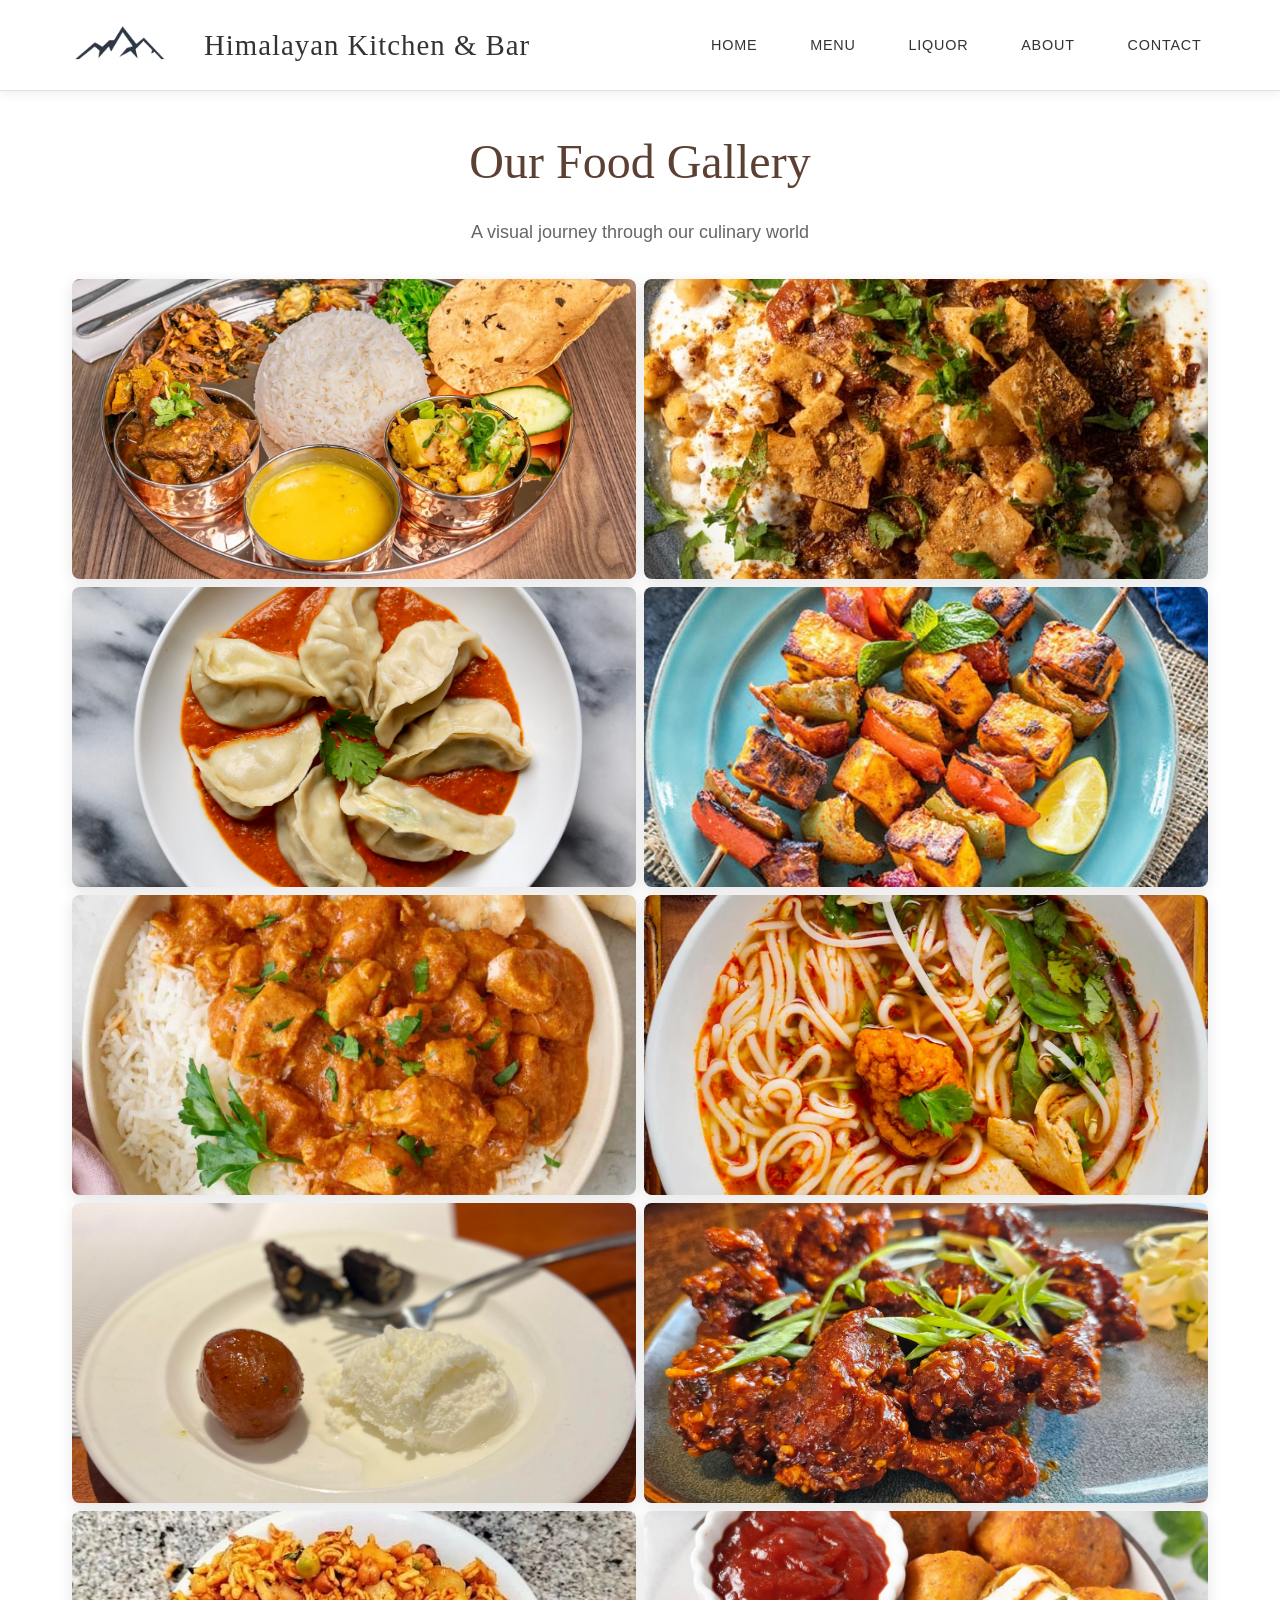
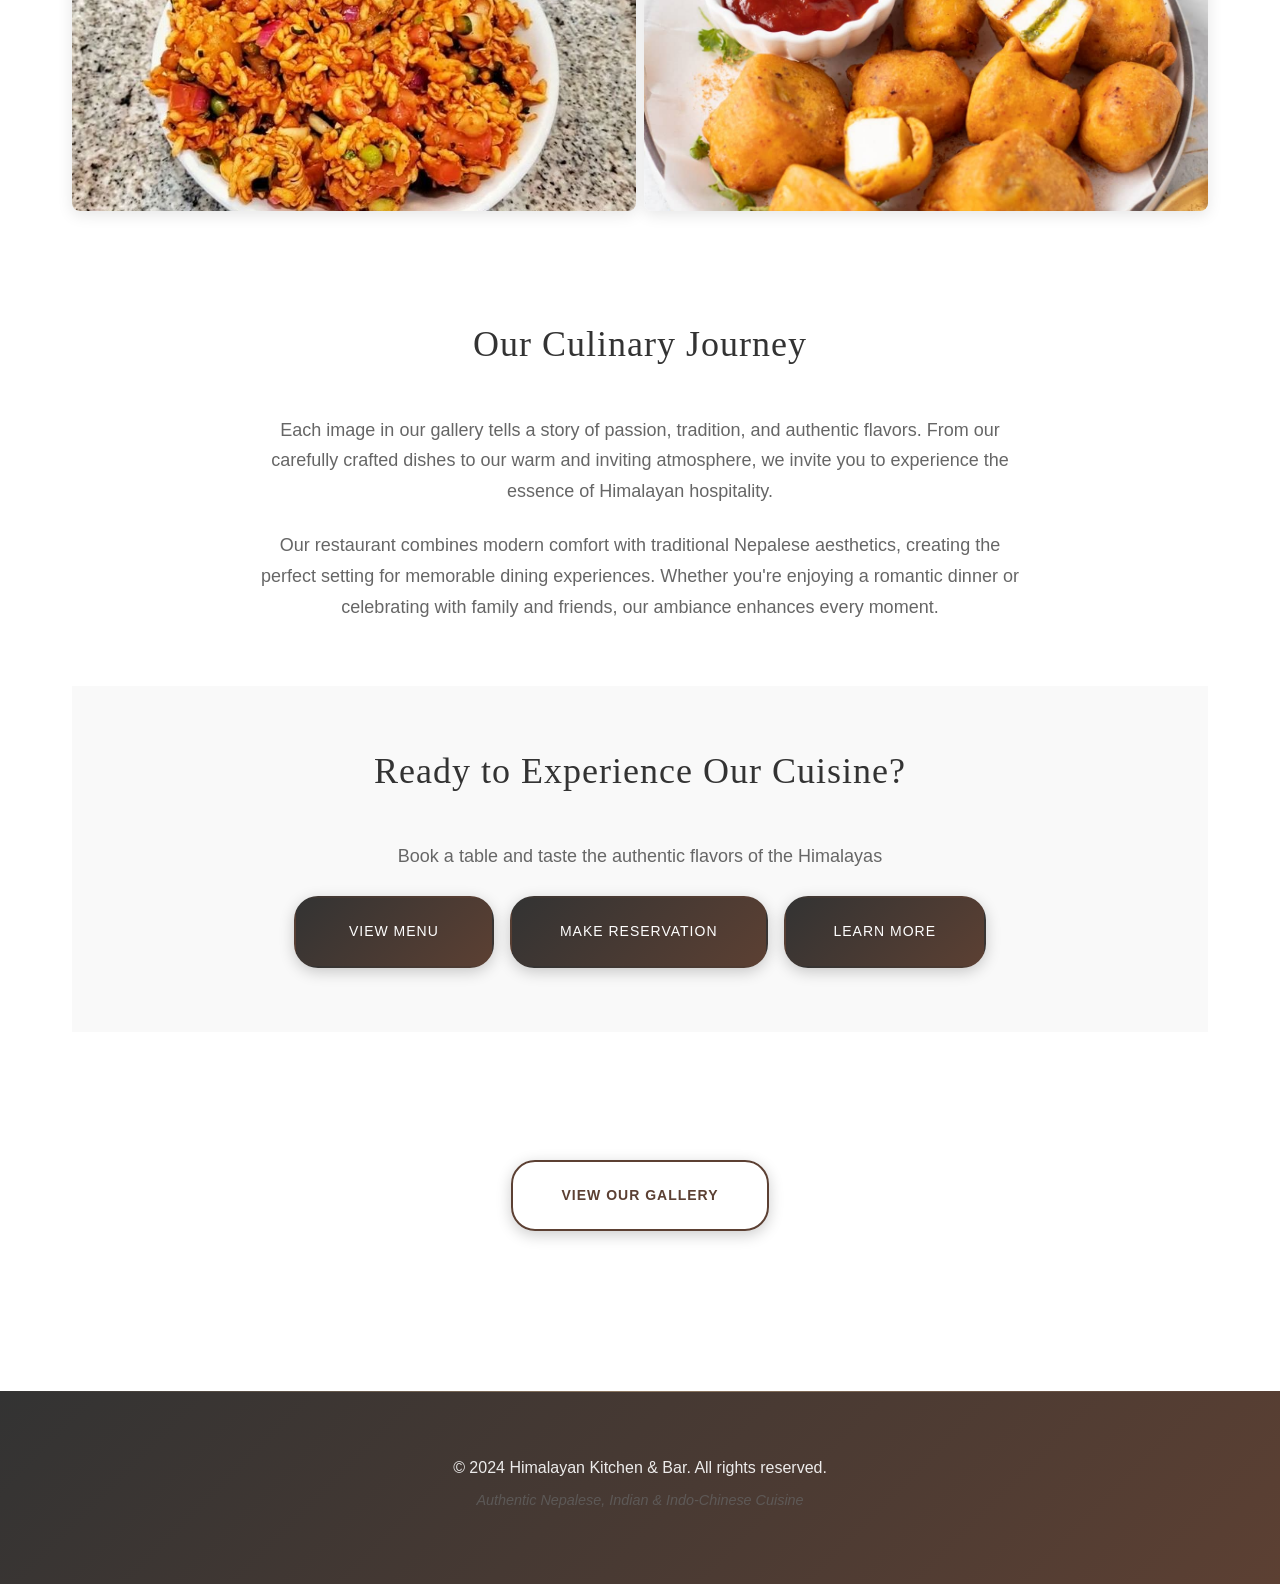
==== gallery.html @ 9f2a679d "Initial commit" ====
<!DOCTYPE html>
<html lang="en">
<head>
    <meta charset="UTF-8">
    <meta name="viewport" content="width=device-width, initial-scale=1.0">
    <title>Gallery - Himalayan Kitchen & Bar</title>
    <meta name="description" content="Browse our gallery of delicious dishes and beautiful restaurant interior at Himalayan Kitchen & Bar.">

    <!-- Favicon -->
    <link rel="apple-touch-icon" sizes="180x180" href="favicon/apple-touch-icon.png">
    <link rel="icon" type="image/png" sizes="32x32" href="favicon/favicon-32x32.png">
    <link rel="icon" type="image/png" sizes="16x16" href="favicon/favicon-16x16.png">
    <link rel="manifest" href="site.webmanifest">
    <link rel="mask-icon" href="favicon/safari-pinned-tab.svg" color="#5bbad5">
    <meta name="msapplication-TileColor" content="#da532c">
    <meta name="theme-color" content="#ffffff">

    <link rel="stylesheet" href="css/styles.css">
    <link rel="stylesheet" href="css/gallery.css">
</head>
<body>
    <!-- Header -->
    <header>
        <div class="nav-container">
            <a href="index.html" class="brand"><img src="logo.png" alt="Himalayan Kitchen & Bar logo" class="brand-logo">Himalayan Kitchen & Bar</a>
            <nav>
                <ul class="nav-menu">
                    <li><a href="index.html">Home</a></li>
                    <li><a href="menu.html">Menu</a></li>
                    <li><a href="liquor.html">Liquor</a></li>
                    <li><a href="about.html">About</a></li>
                    <li><a href="contact.html">Contact</a></li>
                    
                </ul>
            </nav>
            <button class="mobile-menu-toggle" aria-label="Toggle menu" aria-expanded="false" aria-controls="main-navigation"></button>
        </div>
    </header>

    <!-- Main Content -->
    <main>
        <section class="section">
            <div class="container">
                <div class="gallery-header">
                    <h1 class="gallery-title">Our Food Gallery</h1>
                    <p class="gallery-subtitle">
                        A visual journey through our culinary world
                    </p>
                </div>

                <!-- Gallery Grid -->
                <div class="gallery-grid" role="region" aria-label="Food gallery">
                    <!-- Food Dishes -->
                    <div class="gallery-item" tabindex="0" role="button" aria-label="View Himalayan Dish 1">
                        <img src="gallery/1.jpg" alt="Traditional Nepali thali set with rice, lentils, vegetables, greens, pickle and papad" loading="lazy">
                        <div class="gallery-caption">
                            <h3>Traditional Nepali Thali Set</h3>
                            <p>A wholesome Nepali meal served with steamed rice, lentil soup, seasonal vegetable curry, sautéed greens, tangy pickle, and papad.</p>
                        </div>
                    </div>
                    <div class="gallery-item" tabindex="0" role="button" aria-label="View Himalayan Dish 2">
                        <img src="gallery/2.jpg" alt="Samosa chaat topped with yogurt, tamarind chutney, mint chutney and chaat masala" loading="lazy">
                        <div class="gallery-caption">
                            <h3>Samosa Chaat</h3>
                            <p>Crispy samosa served with spiced chickpeas, topped with yogurt, tangy tamarind, refreshing mint chutney, and a sprinkle of chaat masala.</p>
                        </div>
                    </div>
                    <div class="gallery-item" tabindex="0" role="button" aria-label="View Himalayan Dish 3">
                        <img src="gallery/3.jpg" alt="Chicken momo dumplings with spicy tomato sesame chutney" loading="lazy">
                        <div class="gallery-caption">
                            <h3>Chicken Momo</h3>
                            <p>Steamed dumplings filled with seasoned minced chicken, served with a spicy tomato sesame chutney.</p>
                        </div>
                    </div>
                    <div class="gallery-item" tabindex="0" role="button" aria-label="View Himalayan Dish 4">
                        <img src="gallery/4.jpg" alt="Grilled Himalayan meat with herbs" loading="lazy">
                        <div class="gallery-caption">
                            <h3>Paneer Tikka</h3>
                            <p>
            Cubes of paneer marinated in spiced yogurt, grilled with bell peppers and onions for a smoky, flavorful appetizer.</p>
                        </div>
                    </div>
                    <div class="gallery-item" tabindex="0" role="button" aria-label="View Himalayan Dish 5">
                        <img src="gallery/5.jpg" alt="Himalayan soup and starters" loading="lazy">
                        <div class="gallery-caption">
                            <h3>Butter Chicken</h3>
                            <p>Tender chicken simmered in a velvety tomato-butter sauce with cream and aromatic spices. Perfect with naan or rice.</p>
                        </div>
                    </div>
                    <div class="gallery-item" tabindex="0" role="button" aria-label="View Himalayan Dish 6">
                        <img src="gallery/6.jpg" alt="Himalayan bread and accompaniments" loading="lazy">
                        <div class="gallery-caption">
                            <h3>Chicken Thukpa</h3>
                            <p>A hearty Himalayan noodle soup with tender chicken, fresh vegetables, and aromatic spices, served in a flavorful broth.</p>
                        </div>
                    </div>
                    <div class="gallery-item" tabindex="0" role="button" aria-label="View Himalayan Dish 7">
                        <img src="gallery/7.jpg" alt="Colorful Himalayan salad" loading="lazy">
                        <div class="gallery-caption">
                            <h3>Gulab Jamun with Vanilla Ice Cream</h3>
                            <p>Soft, syrup-soaked milk dumplings served warm with a scoop of creamy vanilla ice cream — a perfect balance of hot and cold, rich and refreshing.</p>
                        </div>
                    </div>
                    <div class="gallery-item" tabindex="0" role="button" aria-label="View Himalayan Dish 8">
                        <img src="gallery/8.webp" alt="Himalayan dessert with traditional flavors" loading="lazy">
                        <div class="gallery-caption">
                            <h3>Chicken Wings</h3>
                            <p>Crispy wings tossed in your choice of Honey Garlic, Sweet Thai, Mustang Hot, BBQ, Teriyaki, Beijing Super Hot, Cajun, Chipotle Mayo, or Tandoori.</p>
                        </div>
                    </div>
                    <div class="gallery-item" tabindex="0" role="button" aria-label="View Himalayan Dish 9">
                        <img src="gallery/9.jpg" alt="Himalayan tea and beverages" loading="lazy">
                        <div class="gallery-caption">
                            <h3>Nepali Chatpate (street style)</h3>
                            <p>Puffed rice tossed with onion, tomato, peanuts, bhujia, Nepali spices, and a squeeze of fresh lemon.</p>
                        </div>
                    </div>
                    <div class="gallery-item" tabindex="0" role="button" aria-label="View Himalayan Dish 10">
                        <img src="gallery/10.jpg" alt="Himalayan spice collection" loading="lazy">
                        <div class="gallery-caption">
                            <h3>Paneer Pakora</h3>
                            <p>Soft paneer cubes dipped in a spiced chickpea batter and deep-fried to golden perfection.</p>
                        </div>
                    </div>
                </div>

                <!-- Gallery Description -->
                <div class="gallery-description">
                    <h2 class="description-title">Our Culinary Journey</h2>
                    <p class="description-text">
                        Each image in our gallery tells a story of passion, tradition, and authentic flavors. 
                        From our carefully crafted dishes to our warm and inviting atmosphere, we invite you 
                        to experience the essence of Himalayan hospitality.
                    </p>
                    <p class="description-text">
                        Our restaurant combines modern comfort with traditional Nepalese aesthetics, creating 
                        the perfect setting for memorable dining experiences. Whether you're enjoying a romantic 
                        dinner or celebrating with family and friends, our ambiance enhances every moment.
                    </p>
                </div>

                <!-- Call to Action -->
                <div class="cta-section">
                    <div class="container">
                        <div class="cta-content">
                            <h2 class="cta-title">Ready to Experience Our Cuisine?</h2>
                            <p class="cta-text">
                                Book a table and taste the authentic flavors of the Himalayas
                            </p>
                            <div class="cta-buttons">
                                <a href="menu.html" class="btn">View Menu</a>
                                <a href="contact.html" class="btn">Make Reservation</a>
                                <a href="about.html" class="btn">Learn More</a>
                            </div>
                        </div>
                    </div>
                </div>
            </div>
        </section>
        <!-- End-of-page Gallery CTA -->
        <section class="section" style="padding-top: 0;">
            <div class="container" style="text-align: center; margin-top: 1rem;">
                <div class="menu-buttons">
                    <a href="gallery.html" class="btn btn-outline">View Our Gallery</a>
                </div>
            </div>
        </section>
    </main>

    <!-- Lightbox Modal -->
    <div class="lightbox" id="lightbox" role="dialog" aria-label="Image lightbox" aria-hidden="true">
        <div class="lightbox-content">
            <button class="lightbox-close" aria-label="Close lightbox">&times;</button>
            <img class="lightbox-image" src="" alt="">
            <div class="lightbox-caption">
                <h3 class="lightbox-title"></h3>
                <p class="lightbox-description"></p>
            </div>
            <button class="lightbox-nav lightbox-prev" aria-label="Previous image">&#8249;</button>
            <button class="lightbox-nav lightbox-next" aria-label="Next image">&#8250;</button>
        </div>
    </div>

    <!-- Footer -->
    <footer>
            <p>&copy; 2024 Himalayan Kitchen & Bar. All rights reserved.</p>
            <p class="footer-tagline">Authentic Nepalese, Indian & Indo-Chinese Cuisine</p>
        </div>
    </footer>

    <!-- Load scripts with defer for better performance -->
    <script src="js/script.js" defer></script>
    <!-- Lightbox JS -->
    <script src="js/gallery.js" defer></script>
    <!-- Load appropriate gallery script based on device -->
    <script>
        // Detect if mobile device
        const isMobile = /Android|webOS|iPhone|iPad|iPod|BlackBerry|IEMobile|Opera Mini/i.test(navigator.userAgent);
        
        // Load appropriate gallery script
        if (isMobile) {
            var script = document.createElement('script');
            script.src = 'js/mobile-gallery.js';
            script.defer = true;
            document.head.appendChild(script);
        } else {
            var script = document.createElement('script');
            script.src = 'js/gallery.js';
            script.defer = true;
            document.head.appendChild(script);
        }
        
        // Mobile menu functionality
        document.addEventListener('DOMContentLoaded', function() {
            const menuButton = document.querySelector('.mobile-menu-toggle');
            const navMenu = document.querySelector('.nav-menu');
            
            if (menuButton && navMenu) {
                menuButton.addEventListener('click', function() {
                    navMenu.classList.toggle('active');
                    this.classList.toggle('active');
                    document.body.style.overflow = navMenu.classList.contains('active') ? 'hidden' : '';
                });
                
                // Close menu when clicking on links
                document.querySelectorAll('.nav-menu a').forEach(link => {
                    link.addEventListener('click', () => {
                        navMenu.classList.remove('active');
                        menuButton.classList.remove('active');
                        document.body.style.overflow = '';
                    });
                });
            }
        });
    </script>
</body>
</html>
---- css/styles.css ----
/* Welcome Section Animation */
@keyframes fadeInUp {
  from {
    opacity: 0;
    transform: translateY(20px);
  }
  to {
    opacity: 1;
    transform: translateY(0);
  }
}

.welcome-content {
  opacity: 0;
  animation: fadeInUp 1s ease-out forwards;
  animation-delay: 0.3s;
}

.welcome-text {
  font-size: 1.4rem;
  line-height: 1.8;
  color: #555;
  font-weight: 350;
  margin: 0 auto;
  max-width: 900px;
  text-align: center;
  padding: 0 20px;
}

.welcome-title {
  font-size: 2.8rem;
  font-weight: 400;
  color: #333;
  margin-bottom: 1.5rem;
  text-align: center;
  opacity: 0;
  animation: fadeInUp 0.8s ease-out forwards;
}

/* Keyframe Animations */
@keyframes fadeInUp {
  from {
    opacity: 0;
    transform: translateY(20px);
  }
  to {
    opacity: 1;
    transform: translateY(0);
  }
}

@keyframes pulse {
  0% {
    transform: scale(1);
    box-shadow: 0 2px 12px rgba(0,0,0,0.04);
  }
  50% {
    transform: scale(1.01);
    box-shadow: 0 5px 20px rgba(0,0,0,0.1);
  }
  100% {
    transform: scale(1);
    box-shadow: 0 2px 12px rgba(0,0,0,0.04);
  }
}

/* About Section Animation Classes */
.about-box {
  opacity: 0;
  animation: fadeInUp 0.8s ease-out forwards;
  transition: all 0.3s ease;
}

.about-box:hover {
  transform: translateY(-5px);
  box-shadow: 0 8px 25px rgba(0,0,0,0.08) !important;
}

.about-box:nth-child(1) { animation-delay: 0.2s; }
.about-box:nth-child(2) { animation-delay: 0.4s; }
.about-box:nth-child(3) { animation-delay: 0.6s; }

/* Import Google Fonts */
@import url('https://fonts.googleapis.com/css2?family=Playfair+Display:ital,wght@0,400;0,500;0,600;0,700;1,400&family=Source+Sans+Pro:ital,wght@0,300;0,400;0,600;0,700;1,400&display=swap');

/* Loading Screen */
.loading-screen {
    position: fixed;
    top: 0;
    left: 0;
    width: 100%;
    height: 100%;
    background: linear-gradient(135deg, #333333 0%, #5C4033 100%);
    display: flex;
    justify-content: center;
    align-items: center;
    z-index: 9999;
    transition: opacity 0.5s ease, visibility 0.5s ease;
}

.loading-screen.hidden {
    opacity: 0;
    visibility: hidden;
}

.loading-spinner {
    width: 50px;
    height: 50px;
    border: 3px solid rgba(210, 180, 140, 0.3);
    border-top: 3px solid #D2B48C;
    border-radius: 50%;
    animation: spin 1s linear infinite;
}

@keyframes spin {
    0% { transform: rotate(0deg); }
    100% { transform: rotate(360deg); }
}

/* CSS Variables for consistent theming */
:root {
    --primary-color: #333333;
    --secondary-color: #666666;
    --accent-color: #D2B48C;
    --background-color: #ffffff;
    --light-bg: #f9f9f9;
    --border-color: #e0e0e0;
    --shadow: 0 2px 10px rgba(0,0,0,0.08);
    --transition: all 0.3s cubic-bezier(0.4, 0, 0.2, 1);
    --heading-font: 'Playfair Display', serif;
    --body-font: 'Source Sans Pro', sans-serif;
    
    /* Spacing System */
    --space-xs: 0.5rem;    /* 8px */
    --space-sm: 1rem;      /* 16px */
    --space-md: 1.5rem;    /* 24px */
    --space-lg: 2rem;      /* 32px */
    --space-xl: 3rem;      /* 48px */
    --space-2xl: 4rem;     /* 64px */
    --space-3xl: 6rem;     /* 96px */
    
    /* Border Radius */
    --radius-sm: 8px;
    --radius-md: 12px;
    --radius-lg: 16px;
    --radius-xl: 24px;
    
    /* Typography Scale */
    --text-xs: 0.75rem;    /* 12px */
    --text-sm: 0.875rem;   /* 14px */
    --text-base: 1rem;     /* 16px */
    --text-lg: 1.125rem;   /* 18px */
    --text-xl: 1.25rem;    /* 20px */
    --text-2xl: 1.5rem;    /* 24px */
    --text-3xl: 1.875rem;  /* 30px */
    --text-4xl: 2.25rem;   /* 36px */
    --text-5xl: 3rem;      /* 48px */
    --text-6xl: 3.75rem;   /* 60px */
}

/* Reset and Base Styles */ 
* {
    margin: 0;
    padding: 0;
    box-sizing: border-box;
}

html {
    scroll-behavior: smooth;
}

body {
    font-family: var(--body-font);
    font-weight: 400; /* Normal weight for base text */
    line-height: 1.6;
    color: var(--primary-color);
    background-color: var(--background-color);
    -webkit-font-smoothing: antialiased;
    -moz-osx-font-smoothing: grayscale;
    overflow-x: hidden;
}

/* Header Styles */
header {
    background-color: rgba(255, 255, 255, 0.95);
    backdrop-filter: blur(10px);
    box-shadow: var(--shadow);
    padding: 0.5rem 0;
    position: fixed;
    top: 0;
    width: 100%;
    z-index: 1000;
    border-bottom: 1px solid var(--border-color);
    transition: var(--transition);
    padding: 0.5rem 0;
}

.nav-container {
    max-width: 1200px;
    margin: 0 auto;
    padding: 0 var(--space-lg);
    display: flex;
    justify-content: space-between;
    align-items: center;
}

.brand {
    font-family: var(--heading-font);
    font-size: 1.8rem; /* Increased from 1.5rem */
    font-weight: 400; /* Reduced from 500 to make text even slimmer */
    color: #333333;
    text-decoration: none;
    padding: 0.5rem 0;
    letter-spacing: 1px;
    display: flex;
    align-items: center;
    gap: var(--space-sm);
    transition: all 0.3s ease;
    position: relative;
}

.brand:hover {
    transform: translateY(-2px);
    color: #5C4033;
}

.brand::after {
    content: '';
    position: absolute;
    bottom: 0;
    left: 0;
    width: 0;
    height: 2px;
    background: linear-gradient(90deg, #D2B48C, #5C4033);
    transition: width 0.3s ease;
}

.brand:hover::after {
    width: 100%;
}

.brand-logo {
    height: 30px;
    width: auto;
    display: block;
    margin-right: var(--space-sm);
    transition: transform 0.3s ease;
    object-fit: contain;
    max-width: 100px;
    min-height: 24px;
    background: transparent;
}

.brand-logo:hover {
    transform: scale(1.05);
}

/* Fallback for missing logo */
.brand-logo:not([src]),
.brand-logo[src=""],
.brand-logo[src*="undefined"] {
    display: none;
}

/* Ensure logo container maintains space even if logo fails to load */
.brand {
    min-height: 50px;
    display: flex;
    align-items: center;
}

/* CSS-based logo fallback */
.brand::before {
    content: "🏔️";
    font-size: 1.1rem;
    margin-right: 0.5rem;
    display: var(--show-emoji, none);
    line-height: 1;
    vertical-align: middle;
    align-self: center;
    margin-top: -2px;
}

/* Show emoji fallback when logo fails to load */
.brand-logo:not([src]),
.brand-logo[src=""],
.brand-logo[src*="undefined"] {
    display: none;
}

.brand-logo:not([src]) ~ .brand::before,
.brand-logo[src=""] ~ .brand::before,
.brand-logo[src*="undefined"] ~ .brand::before {
    display: inline-block;
}

/* Alternative: Show emoji when logo image fails to load */
.brand-logo[src]:not([src=""]) {
    display: block;
}

/* Force logo to always show if it has a valid src */
.brand-logo[src*="logo"] {
    display: block !important;
    visibility: visible !important;
    opacity: 1 !important;
}

/* Additional logo display fixes */
.brand-logo {
    display: block !important;
    visibility: visible !important;
    opacity: 1 !important;
    max-width: 100px;
    height: auto;
    min-height: 24px;
}

/* Ensure logo container has proper height */
.brand {
    min-height: 50px;
    display: flex !important;
    align-items: center !important;
    gap: var(--space-sm);
}

/* Menu page button container */
.menu-buttons {
    display: flex;
    gap: var(--space-md);
    justify-content: center;
    flex-wrap: wrap;
    margin-top: var(--space-lg);
}

.menu-buttons .btn {
    min-width: 180px;
    text-align: center;
}


/* Inline SVG brand icon */
.brand-icon {
    height: 28px;
    width: auto;
    display: block;
}

.nav-menu {
    display: flex;
    list-style: none;
    gap: 2.5rem; /* Increased from 1.5rem */
}

.nav-menu a {
    text-decoration: none;
    color: #333333;
    font-weight: 400;
    transition: all 0.3s cubic-bezier(0.4, 0, 0.2, 1);
    font-size: 0.9rem;
    letter-spacing: 0.8px; /* Slightly increased letter spacing */
    text-transform: uppercase;
    position: relative;
    padding: 0.4rem 0.2rem; /* Adjusted padding */
    margin: 0 0.2rem; /* Added margin for better spacing */
    border-radius: 25px;
}

.nav-menu a::after {
    content: '';
    position: absolute;
    bottom: -3px;
    left: 50%;
    width: 0;
    height: 2px;
    background: linear-gradient(90deg, #D2B48C, #5C4033);
    transition: all 0.3s ease;
    transform: translateX(-50%);
}

.nav-menu a:hover {
    color: #5C4033;
    background: rgba(210, 180, 140, 0.1);
    transform: translateY(-1px);
    font-weight: 450;
}

.nav-menu a:hover::after {
    width: 80%;
}

/* Active/current page link styling removed per revert request */

.mobile-menu-toggle {
    display: none;
    background: none;
    border: none;
    font-size: 1.5rem;
    color: #5C4033;
    cursor: pointer;
}

/* Hero Section */
.hero {
    height: 100vh;
    background: linear-gradient(135deg, rgba(0,0,0,0.1) 0%, rgba(0,0,0,0.05) 100%), url('../images/hero.jpg');
    background-size: cover;
    background-position: center;
    background-attachment: fixed;
    display: flex;
    align-items: center;
    justify-content: center;
    text-align: center;
    color: var(--primary-color);
    margin-top: 80px;
    position: relative;
    overflow: hidden;
}

.hero::after {
    content: '';
    position: absolute;
    top: 0;
    left: 0;
    right: 0;
    bottom: 0;
    background: linear-gradient(45deg, rgba(210, 180, 140, 0.05) 0%, rgba(92, 64, 51, 0.05) 100%);
    z-index: 1;
}

.hero-content h1 {
    font-family: var(--heading-font);
    font-size: var(--text-6xl);
    font-weight: 400;
    letter-spacing: -0.5px;
    line-height: 1.1;
    margin-bottom: var(--space-md);
    color: #5C4033;
    text-shadow: 1px 1px 3px rgba(0,0,0,0.1);
    animation: fadeInUp 1s ease-out 0.3s both;
}

.hero-content p {
    font-size: var(--text-xl);
    margin: 0 auto var(--space-2xl);
    max-width: 580px;
    font-weight: 300;
    letter-spacing: 0.3px;
    font-style: italic;
    color: #5C4033;
    line-height: 1.7;
    text-shadow: 1px 1px 2px rgba(255,255,255,0.8);
    animation: fadeInUp 1s ease-out 0.6s both;
}

.hero-buttons {
    display: flex;
    gap: var(--space-lg);
    justify-content: center;
    flex-wrap: wrap;
    animation: fadeInUp 1s ease-out 0.9s both;
}

.btn {
    padding: var(--space-md) var(--space-xl);
    background: linear-gradient(135deg, #333333 0%, #5C4033 100%);
    color: white;
    text-decoration: none;
    border-radius: var(--radius-xl);
    font-weight: 500;
    transition: all 0.4s cubic-bezier(0.4, 0, 0.2, 1);
    border: 2px solid transparent;
    text-transform: uppercase;
    letter-spacing: 1px;
    font-size: var(--text-sm);
    min-width: 200px;
    display: inline-block;
    text-align: center;
    position: relative;
    overflow: hidden;
    cursor: pointer;
    box-shadow: 0 4px 15px rgba(0,0,0,0.2);
    line-height: 1.4;
}

.btn::before {
    content: '';
    position: absolute;
    top: 0;
    left: -100%;
    width: 100%;
    height: 100%;
    background: linear-gradient(90deg, transparent, rgba(255,255,255,0.3), transparent);
    transition: left 0.6s ease;
}

.btn:hover::before {
    left: 100%;
}

.btn:hover {
    transform: translateY(-3px);
    box-shadow: 0 8px 25px rgba(0,0,0,0.3);
    background: linear-gradient(135deg, #5C4033 0%, #333333 100%);
}

.btn-outline {
    background: rgba(255,255,255,0.9);
    color: #5C4033;
    border: 2px solid #5C4033;
    backdrop-filter: blur(10px);
    font-weight: 600;
    text-shadow: none;
}

.btn-outline:hover {
    background: #5C4033;
    color: #ffffff;
    transform: translateY(-3px);
    box-shadow: 0 8px 25px rgba(92, 64, 51, 0.4);
    border-color: #5C4033;
}

/* Main Content */
main {
    margin-top: 60px;
}

/* Additional Yang's Kitchen Style Elements */
.hero::before {
    content: '';
    position: absolute;
    top: 0;
    left: 0;
    right: 0;
    bottom: 0;
    background: rgba(255, 255, 255, 0.75);
    z-index: 1;
}

.hero-content {
    position: relative;
    z-index: 2;
    animation: fadeInUp 1s ease-out;
}

/* Smooth animations */
@keyframes fadeInUp {
    from {
        opacity: 0;
        transform: translateY(30px);
    }
    to {
        opacity: 1;
        transform: translateY(0);
    }
}

@keyframes slideInFromLeft {
    from {
        opacity: 0;
        transform: translateX(-50px);
    }
    to {
        opacity: 1;
        transform: translateX(0);
    }
}

@keyframes slideInFromRight {
    from {
        opacity: 0;
        transform: translateX(50px);
    }
    to {
        opacity: 1;
        transform: translateX(0);
    }
}

@keyframes pulse {
    0% {
        transform: scale(1);
    }
    50% {
        transform: scale(1.05);
    }
    100% {
        transform: scale(1);
    }
}

@keyframes shimmer {
    0% {
        background-position: -200px 0;
    }
    100% {
        background-position: calc(200px + 100%) 0;
    }
}

@keyframes slideInFromTop {
    from {
        opacity: 0;
        transform: translateY(-20px);
    }
    to {
        opacity: 1;
        transform: translateY(0);
    }
}

.menu-section {
    animation: fadeInUp 0.6s ease-out;
    animation-fill-mode: both;
    opacity: 0;
    transform: translateY(30px);
    transition: all 0.6s cubic-bezier(0.4, 0, 0.2, 1);
}

.menu-section.animate {
    opacity: 1;
    transform: translateY(0);
}

.menu-section:nth-child(1) { animation-delay: 0.1s; }
.menu-section:nth-child(2) { animation-delay: 0.2s; }
.menu-section:nth-child(3) { animation-delay: 0.3s; }
.menu-section:nth-child(4) { animation-delay: 0.4s; }
.menu-section:nth-child(5) { animation-delay: 0.5s; }
.menu-section:nth-child(6) { animation-delay: 0.6s; }
.menu-section:nth-child(7) { animation-delay: 0.7s; }
.menu-section:nth-child(8) { animation-delay: 0.8s; }
.menu-section:nth-child(9) { animation-delay: 0.9s; }
.menu-section:nth-child(10) { animation-delay: 1.0s; }
.menu-section:nth-child(11) { animation-delay: 1.1s; }
.menu-section:nth-child(12) { animation-delay: 1.2s; }
.menu-section:nth-child(13) { animation-delay: 1.3s; }
.menu-section:nth-child(14) { animation-delay: 1.4s; }
.menu-section:nth-child(15) { animation-delay: 1.5s; }
.menu-section:nth-child(16) { animation-delay: 1.6s; }
.menu-section:nth-child(17) { animation-delay: 1.7s; }
.menu-section:nth-child(18) { animation-delay: 1.8s; }

.container {
    max-width: 1200px;
    margin: 0 auto;
    padding: 0 var(--space-lg);
}

.section {
    padding: var(--space-3xl) 0;
}

.section:first-of-type {
    padding-top: var(--space-2xl);
}

.section--compact {
    padding: var(--space-2xl) 0;
}

.section--large {
    padding: var(--space-3xl) 0;
}

.section h2 {
    font-family: var(--heading-font);
    text-align: center;
    font-size: var(--text-4xl);
    margin-bottom: var(--space-xl);
    color: var(--primary-color);
    font-weight: 500;
    letter-spacing: 1px;
    line-height: 1.2;
}

.section h3 {
    font-family: var(--heading-font);
    font-size: var(--text-2xl);
    margin-bottom: var(--space-md);
    color: var(--primary-color);
    font-weight: 500;
    line-height: 1.3;
}

.section p {
    font-size: var(--text-lg);
    line-height: 1.7;
    color: var(--secondary-color);
    margin-bottom: var(--space-md);
}


/* Quick Links Section */
.quick-links-section {
    background-color: var(--light-bg);
}

.quick-links-grid {
    display: grid;
    grid-template-columns: repeat(auto-fit, minmax(320px, 1fr));
    gap: var(--space-xl);
    margin-top: var(--space-xl);
}

.quick-link-card {
    text-align: center;
    padding: var(--space-2xl) var(--space-lg);
    background: white;
    border-radius: var(--radius-md);
    box-shadow: 0 4px 20px rgba(0,0,0,0.08);
    transition: all 0.3s cubic-bezier(0.4, 0, 0.2, 1);
    border: 1px solid rgba(210, 180, 140, 0.1);
    position: relative;
    overflow: hidden;
}

.quick-link-card::before {
    content: '';
    position: absolute;
    top: 0;
    left: 0;
    right: 0;
    height: 4px;
    background: linear-gradient(90deg, #D2B48C, #5C4033);
    transform: scaleX(0);
    transition: transform 0.3s ease;
}

.quick-link-card:hover::before {
    transform: scaleX(1);
}

.quick-link-card:hover {
    transform: translateY(-8px);
    box-shadow: 0 12px 30px rgba(0,0,0,0.15);
    border-color: rgba(210, 180, 140, 0.3);
}

.quick-link-card h3 {
    font-family: var(--heading-font);
    color: var(--primary-color);
    margin-bottom: var(--space-md);
    font-weight: 400;
    letter-spacing: 0.3px;
    text-transform: uppercase;
    font-size: 0.95rem;
    line-height: 1.3;
}

.quick-link-card p {
    margin-bottom: var(--space-xl);
    color: var(--secondary-color);
    font-weight: 300;
    line-height: 1.6;
    font-size: var(--text-base);
}

.quick-link-card .btn {
    min-width: 160px;
    padding: var(--space-sm) var(--space-lg);
    font-size: var(--text-sm);
}

/* Menu Styles */
.menu-main-title {
    font-family: var(--heading-font);
    text-align: center;
    font-size: 3rem;
    color: #333333;
    margin-bottom: 1rem;
    font-weight: 500;
    letter-spacing: 1px;
}

.menu-sections-grid {
    display: flex;
    flex-direction: column;
    gap: 2rem;
    margin-bottom: 3rem;
}

.menu-section {
    margin-bottom: 0;
    padding: 2.5rem;
    background: linear-gradient(135deg, #ffffff 0%, #f9f9f9 100%);
    border-radius: 20px;
    box-shadow: 0 8px 32px rgba(0,0,0,0.08);
    height: fit-content;
    border: 1px solid rgba(210, 180, 140, 0.2);
    transition: all 0.4s cubic-bezier(0.4, 0, 0.2, 1);
    position: relative;
    overflow: hidden;
}

.menu-section::before {
    content: '';
    position: absolute;
    top: 0;
    left: 0;
    right: 0;
    height: 4px;
    background: linear-gradient(90deg, #D2B48C, #5C4033);
    transform: scaleX(0);
    transition: transform 0.3s ease;
}

.menu-section:hover::before {
    transform: scaleX(1);
}

.menu-section:hover {
    transform: translateY(-8px);
    box-shadow: 0 20px 40px rgba(0,0,0,0.15);
    border-color: rgba(210, 180, 140, 0.4);
}

.menu-section-title {
    font-family: var(--heading-font);
    color: #333333;
    font-size: 1.8rem;
    margin-bottom: 2rem;
    font-weight: 500;
    letter-spacing: 1px;
    text-transform: uppercase;
    border-bottom: 3px solid transparent;
    background: linear-gradient(90deg, #D2B48C, #5C4033) bottom / 100% 3px no-repeat;
    padding-bottom: 0.75rem;
    text-align: center;
    position: relative;
}

.menu-section-title::after {
    content: '';
    position: absolute;
    bottom: -3px;
    left: 50%;
    width: 0;
    height: 3px;
    background: linear-gradient(90deg, #5C4033, #D2B48C);
    transition: width 0.5s ease;
    transform: translateX(-50%);
}

.menu-section:hover .menu-section-title::after {
    width: 100%;
}

.menu-description {
    color: #666;
    font-style: italic;
    margin-bottom: 1.5rem;
    text-align: center;
    font-size: 0.9rem;
}

/* Momo Table Styles */
.momo-table {
    width: 100%;
    border-collapse: collapse;
    margin-top: 1rem;
}

.momo-header {
    display: grid;
    grid-template-columns: 2fr 1fr 1fr 1fr 1fr 1fr;
    gap: 1rem;
    padding: 1rem;
    background-color: #333333;
    color: white;
    font-weight: 600;
    text-align: center;
    border-radius: 8px 8px 0 0;
}

.momo-row {
    display: grid;
    grid-template-columns: 2fr 1fr 1fr 1fr 1fr 1fr;
    gap: 1rem;
    padding: 0.75rem 1rem;
    border-bottom: 1px solid #eee;
    align-items: center;
}

.momo-row:nth-child(even) {
    background-color: rgba(51, 51, 51, 0.02);
}

.momo-row:hover {
    background-color: rgba(51, 51, 51, 0.05);
}

.momo-type {
    font-weight: 500;
    color: #333333;
    font-size: 0.9rem;
}

.momo-filling {
    text-align: center;
    font-size: 0.85rem;
    font-weight: 600;
}

.momo-price {
    text-align: center;
    font-weight: 600;
    color: #333333;
    font-size: 0.9rem;
}

/* Noodle Category Styles */
.noodle-category {
    margin-bottom: 2.5rem;
    padding: 1.5rem;
    background: rgba(255, 255, 255, 0.5);
    border-radius: 8px;
    border: 1px solid #e0e0e0;
}

.noodle-category:last-child {
    margin-bottom: 0;
}

.noodle-header {
    margin-bottom: 1rem;
}

.noodle-title {
    font-family: var(--heading-font);
    font-size: 1.3rem;
    font-weight: 500;
    color: #333333;
    text-transform: uppercase;
    letter-spacing: 0.5px;
    border-bottom: 2px solid #333333;
    padding-bottom: 0.5rem;
    display: block;
}

.noodle-description {
    color: #666666;
    font-style: italic;
    margin-bottom: 1.5rem;
    font-size: 0.95rem;
    line-height: 1.6;
    padding: 0.5rem 0;
}

.noodle-category .menu-items {
    margin-top: 1rem;
}

.noodle-category .menu-item {
    padding: 0.5rem 0;
    border-bottom: 1px solid #f0f0f0;
}

.noodle-category .menu-item:last-child {
    border-bottom: none;
}

.noodle-category .menu-item:hover {
    background-color: rgba(51, 51, 51, 0.03);
    padding-left: 0.5rem;
    padding-right: 0.5rem;
    margin-left: -0.5rem;
    margin-right: -0.5rem;
    border-radius: 4px;
}

.menu-items {
    display: flex;
    flex-direction: column;
    gap: 0.5rem;
}

.menu-item {
    display: grid;
    grid-template-columns: 1fr auto;
    column-gap: 1rem;
    align-items: start;
    padding: 1rem 0;
    border-bottom: 1px solid #eee;
    transition: all 0.2s ease;
    min-height: 50px;
    position: relative;
}

.menu-item:hover {
    background-color: rgba(51, 51, 51, 0.03);
    padding-left: 0.5rem;
    padding-right: 0.5rem;
    margin-left: -0.5rem;
    margin-right: -0.5rem;
    border-radius: 4px;
}



.menu-item .name {
    font-weight: 400; /* Normal weight for item names */
    color: #333333;
    margin-right: 1rem;
    font-size: 1rem;
}

.menu-item .name .item-title {
    display: block;
    font-weight: 500; /* Slightly bolder for item titles */
    line-height: 1.3;
}

.menu-item .name .desc {
    display: block;
    font-weight: 400; /* Normal weight for descriptions */
    color: #666666;
    margin-top: 0.25rem;
    font-size: 0.9rem;
    line-height: 1.6;
}

.menu-item .price,
.price-options {
    color: #333333;
    font-weight: 600;
    text-align: right;
    min-width: 70px;
    font-size: 0.95rem;
}

.price-options {
    display: flex;
    flex-direction: column;
    gap: 0.25rem;
}

.price-options span {
    font-weight: 600;
    color: #222;
}

.menu-item .price.price-line {
    display: inline-block;
    margin-top: 0;
}

.menu-item {
    display: flex;
    justify-content: space-between;
    align-items: center;
    padding: 1rem 0;
    border-bottom: 1px solid rgba(238, 238, 238, 0.5);
    transition: all 0.3s cubic-bezier(0.4, 0, 0.2, 1);
    position: relative;
    border-radius: 8px;
    margin: 0.25rem 0;
}

.menu-item::before {
    content: '';
    position: absolute;
    left: 0;
    top: 0;
    bottom: 0;
    width: 0;
    background: linear-gradient(90deg, rgba(210, 180, 140, 0.1), rgba(92, 64, 51, 0.1));
    transition: width 0.3s ease;
    border-radius: 8px 0 0 8px;
}

.menu-item:hover::before {
    width: 4px;
}

.menu-item:hover {
    background: linear-gradient(90deg, rgba(210, 180, 140, 0.05), rgba(92, 64, 51, 0.05));
    padding-left: 1rem;
    padding-right: 1rem;
    margin-left: -1rem;
    margin-right: -1rem;
    transform: translateX(4px);
    box-shadow: 0 2px 8px rgba(0,0,0,0.05);
}

.menu-item:last-child {
    border-bottom: none;
}

/* Legacy menu styles for backward compatibility */
.menu-categories {
    display: grid;
    grid-template-columns: repeat(auto-fit, minmax(300px, 1fr));
    gap: 2rem;
    margin-bottom: 3rem;
}

.menu-category {
    background: #f9f9f9;
    padding: 2rem;
    border-radius: 0;
    box-shadow: 0 1px 3px rgba(0,0,0,0.1);
}

.menu-category h3 {
    color: #333333;
    font-size: 1.3rem;
    margin-bottom: 1.5rem;
    text-align: center;
    font-weight: 400;
    letter-spacing: 0.5px;
    text-transform: uppercase;
}

.menu-image {
    width: 100%;
    height: 200px;
    object-fit: cover;
    border-radius: 0;
    margin-bottom: 1rem;
}

/* About Page */
.about-content {
    display: grid;
    grid-template-columns: 1fr 1fr;
    gap: 3rem;
    align-items: center;
}

.about-text h3 {
    font-family: var(--heading-font);
    color: #222222; /* Darker color for better contrast */
    font-size: 1.6rem;
    margin-bottom: 1rem;
    font-weight: 500;
    letter-spacing: 0.5px;
}

.about-text p {
    margin-bottom: 1rem;
    line-height: 1.8;
    color: #333333; /* Darker color for better readability */
    font-weight: 400; /* Slightly bolder for better visibility */
}

.hours-location {
    background: #f9f9f9;
    padding: 2rem;
    border-radius: 10px;
}

.hours-location h3 {
    font-family: var(--heading-font);
    color: #333333;
    margin-bottom: 1rem;
    font-weight: 500;
    letter-spacing: 0.5px;
}

.hours-location ul {
    list-style: none;
    margin-bottom: 1.5rem;
}

.hours-location li {
    display: flex;
    justify-content: space-between;
    margin-bottom: 0.5rem;
    padding-bottom: 0.5rem;
    border-bottom: 1px solid #eee;
}

/* Contact Page */
.contact-content {
    display: grid;
    grid-template-columns: 1fr 1fr;
    gap: 3rem;
}

.contact-info h3 {
    font-family: var(--heading-font);
    color: #333333;
    margin-bottom: 1rem;
    font-weight: 500;
    letter-spacing: 0.5px;
}

.contact-info p {
    margin-bottom: 1rem;
}

.contact-info .contact-item {
    display: flex;
    align-items: center;
    margin-bottom: 1rem;
}

.contact-item i {
    color: #333333;
    margin-right: 1rem;
    font-size: 1.2rem;
}

.map-placeholder {
    width: 100%;
    height: 400px;
    background: #f0f0f0;
    border-radius: 10px;
    display: flex;
    align-items: center;
    justify-content: center;
    color: #666;
    border: 2px dashed #ccc;
}

/* Gallery Page */
.gallery-grid {
    display: grid;
    grid-template-columns: repeat(auto-fit, minmax(250px, 1fr));
    gap: 1rem;
}

.gallery-item {
    position: relative;
    overflow: hidden;
    border-radius: 10px;
    box-shadow: 0 2px 10px rgba(0,0,0,0.1);
}

.gallery-item img {
    width: 100%;
    height: 250px;
    object-fit: cover;
    transition: transform 0.3s ease;
}

.gallery-item:hover img {
    transform: scale(1.05);
}

/* Footer */
footer {
    background: linear-gradient(135deg, #333333 0%, #5C4033 100%);
    color: white;
    text-align: center;
    padding: var(--space-2xl) 0;
    margin-top: var(--space-2xl);
    position: relative;
    overflow: hidden;
}

footer::before {
    content: '';
    position: absolute;
    top: 0;
    left: 0;
    right: 0;
    height: 1px;
    background: linear-gradient(90deg, transparent, rgba(210, 180, 140, 0.5), transparent);
}

footer p {
    font-size: 1rem;
    margin-bottom: 0.5rem;
    opacity: 0.9;
}

footer p:last-child {
    font-size: 0.9rem;
    opacity: 0.7;
    font-style: italic;
}

/* Decorative content box border */
.ornate-border {
  border: 2px solid transparent;
  border-radius: 16px;
  background:
    linear-gradient(#ffffff, #ffffff) padding-box,
    linear-gradient(135deg, #D2B48C, #5C4033) border-box;
  box-shadow: 0 8px 24px rgba(0,0,0,0.06);
  position: relative;
}

/* Inner border for depth */
.ornate-border::before {
  content: '';
  position: absolute;
  inset: 8px;
  border-radius: 12px;
  border: 1px solid rgba(92, 64, 51, 0.18);
  box-shadow: inset 0 0 0 1px rgba(210, 180, 140, 0.18);
  pointer-events: none;
}

/* Subtle decorative corners */
.ornate-border::after {
  content: '';
  position: absolute;
  inset: 0;
  border-radius: 16px;
  pointer-events: none;
  background:
    radial-gradient(circle at 14px 14px, rgba(210,180,140,0.22), transparent 14px) top left no-repeat,
    radial-gradient(circle at calc(100% - 14px) 14px, rgba(210,180,140,0.22), transparent 14px) top right no-repeat,
    radial-gradient(circle at 14px calc(100% - 14px), rgba(210,180,140,0.22), transparent 14px) bottom left no-repeat,
    radial-gradient(circle at calc(100% - 14px) calc(100% - 14px), rgba(210,180,140,0.22), transparent 14px) bottom right no-repeat;
  background-size: 26px 26px, 26px 26px, 26px 26px, 26px 26px;
}

@media (max-width: 768px) {
  .ornate-border::before { inset: 6px; }
  .ornate-border::after { 
    background-size: 20px 20px, 20px 20px, 20px 20px, 20px 20px; 
    background:
      radial-gradient(circle at 11px 11px, rgba(210,180,140,0.2), transparent 11px) top left no-repeat,
      radial-gradient(circle at calc(100% - 11px) 11px, rgba(210,180,140,0.2), transparent 11px) top right no-repeat,
      radial-gradient(circle at 11px calc(100% - 11px), rgba(210,180,140,0.2), transparent 11px) bottom left no-repeat,
      radial-gradient(circle at calc(100% - 11px) calc(100% - 11px), rgba(210,180,140,0.2), transparent 11px) bottom right no-repeat;
  }
}

/* Scroll Indicator */
.scroll-indicator {
    position: fixed;
    top: 0;
    left: 0;
    width: 100%;
    height: 4px;
    background: rgba(210, 180, 140, 0.2);
    z-index: 1001;
}

.scroll-progress {
    height: 100%;
    background: linear-gradient(90deg, #D2B48C, #5C4033);
}

/* Responsive Design */
@media (max-width: 768px) {
    .nav-menu {
        display: none;
        position: fixed;
        top: 60px;  /* Reduced height of the header */
        left: 0;
        right: 0;
        width: 100%;
        background: rgba(255, 255, 255, 0.98);
        backdrop-filter: blur(10px);
        -webkit-backdrop-filter: blur(10px);
        flex-direction: column;
        padding: 1rem 0;
        margin: 0;
        box-shadow: 0 8px 32px rgba(0,0,0,0.1);
        border-radius: 0 0 20px 20px;
        z-index: 1000;
        max-height: calc(100vh - 80px);
        overflow-y: auto;
        -webkit-overflow-scrolling: touch;
        list-style: none;
    }
    
    .nav-menu.active {
        display: flex;
        animation: slideDown 0.3s ease-out;
    }
    
    @keyframes slideDown {
        from { opacity: 0; transform: translateY(-20px); }
        to { opacity: 1; transform: translateY(0); }
    }
    
    .nav-menu li {
        margin: 0;
        padding: 0;
        opacity: 0;
        animation: fadeIn 0.3s ease-out forwards;
    }
    
    .nav-menu li:nth-child(1) { animation-delay: 0.1s; }
    .nav-menu li:nth-child(2) { animation-delay: 0.15s; }
    .nav-menu li:nth-child(3) { animation-delay: 0.2s; }
    .nav-menu li:nth-child(4) { animation-delay: 0.25s; }
    .nav-menu li:nth-child(5) { animation-delay: 0.3s; }
    
    @keyframes fadeIn {
        from { opacity: 0; transform: translateX(-10px); }
        to { opacity: 1; transform: translateX(0); }
    }

.nav-menu.active {
display: flex;
animation: slideInFromTop 0.3s ease;
}

.nav-menu li {
margin: 0;
padding: 0.5rem 0;
}

.nav-menu a {
    display: block;
    padding: 12px 24px;
    color: #5C4033;
    text-decoration: none;
    font-weight: 500;
    transition: all 0.3s ease;
    border-radius: 8px;
    margin: 4px 1rem;
    font-size: 1.1rem;
    position: relative;
    overflow: hidden;
}

.nav-menu a::after {
    content: '';
    position: absolute;
    bottom: 0;
    left: 24px;
    width: 0;
    height: 2px;
    background-color: #D2B48C;
    transition: width 0.3s ease;
}

.nav-menu a:hover::after {
    width: calc(100% - 48px);
}

.nav-menu a:hover {
background: rgba(92, 64, 51, 0.1);
color: #8B4513;
}

.mobile-menu-toggle {
    display: flex;
    flex-direction: column;
    align-items: center;
    justify-content: center;
    width: 44px;
    height: 44px;
    background: transparent;
    border: none;
    cursor: pointer;
    transition: all 0.3s ease;
    padding: 0;
    margin-left: auto;
    z-index: 1001;
    position: relative;
    -webkit-tap-highlight-color: transparent;
    gap: 6px;
}

.mobile-menu-toggle:focus {
    outline: none;
    box-shadow: 0 0 0 3px rgba(210, 180, 140, 0.5);
    border-radius: 50%;
}

.menu-line {
    display: block;
    width: 24px;
    height: 2px;
    background-color: #333333;
    transition: transform 0.3s ease;
}

.mobile-menu-toggle.active .menu-line:nth-child(1) {
    transform: translateY(4px) rotate(45deg);
}

.mobile-menu-toggle.active .menu-line:nth-child(2) {
    transform: translateY(-4px) rotate(-45deg);
}

/* Add animation for menu items */
@keyframes fadeIn {
    from { opacity: 0; transform: translateY(-10px); }
    to { opacity: 1; transform: translateY(0); }
}

.nav-menu li {
    animation: fadeIn 0.3s ease forwards;
    opacity: 0;
    margin: 0;
    padding: 0;
}

.nav-menu li:nth-child(1) { animation-delay: 0.1s; }
.nav-menu li:nth-child(2) { animation-delay: 0.15s; }
.nav-menu li:nth-child(3) { animation-delay: 0.2s; }
.nav-menu li:nth-child(4) { animation-delay: 0.25s; }
.nav-menu li:nth-child(5) { animation-delay: 0.3s; }

.mobile-menu-toggle.active {
transform: rotate(90deg);
}

    .brand-logo {
        height: 32px !important;
        display: block !important;
        visibility: visible !important;
        opacity: 1 !important;
    }

    .brand {
        font-size: 1.5rem;
        min-height: 45px;
    }

    .brand::before {
        font-size: 1rem;
        margin-right: 0.4rem;
    }

    .hero-content h1 {
        font-size: var(--text-3xl);
        margin-bottom: var(--space-md);
        line-height: 1.2;
    }

    .hero-content p {
        font-size: var(--text-base);
        margin-bottom: var(--space-xl);
        max-width: 90%;
        line-height: 1.4;
    }

    .section h2 {
        font-size: var(--text-3xl);
    }

    .hero-buttons {
        flex-direction: column;
        align-items: center;
    }

    .quick-links-grid {
        grid-template-columns: 1fr;
        gap: var(--space-lg);
        margin-top: var(--space-lg);
    }

    .quick-link-card {
        padding: var(--space-xl) var(--space-md);
    }

    .quick-link-card h3 {
        font-size: var(--text-lg);
    }

    .quick-link-card p {
        font-size: var(--text-sm);
        margin-bottom: var(--space-lg);
    }

    .about-content,
    .contact-content {
        grid-template-columns: 1fr;
        gap: 2rem;
    }

    .menu-categories {
        grid-template-columns: 1fr;
    }

    .menu-sections-grid {
        gap: 1.5rem;
    }

    .menu-items {
        flex-direction: column;
    }

    .momo-table {
        font-size: 0.8rem;
    }

    .momo-header,
    .momo-row {
        grid-template-columns: 1fr;
        gap: 0.5rem;
    }

    .momo-header {
        display: none;
    }

    .momo-row {
        border: 1px solid #eee;
        border-radius: 8px;
        margin-bottom: 0.5rem;
        padding: 1rem;
        background: white;
        box-shadow: 0 2px 8px rgba(0,0,0,0.1);
    }

    .momo-type {
        font-weight: 600;
        margin-bottom: 0.75rem;
        text-align: center;
        font-size: 0.9rem;
        color: #5C4033;
        border-bottom: 2px solid #D2B48C;
        padding-bottom: 0.5rem;
    }

    .momo-price {
        display: inline-block;
        margin: 0.25rem 0.3rem;
        padding: 0.3rem 0.6rem;
        background: linear-gradient(135deg, #f8f8f8, #e8e8e8);
        border-radius: 6px;
        font-weight: 600;
        color: #5C4033;
        border: 1px solid #ddd;
        min-width: 50px;
        text-align: center;
        font-size: 0.75rem;
    }

    /* Add labels for each price */
    .momo-row .momo-price:nth-child(2)::before {
        content: "Veg: ";
        font-size: 0.7rem;
        color: #666;
        display: block;
        margin-bottom: 0.2rem;
    }

    .momo-row .momo-price:nth-child(3)::before {
        content: "Paneer: ";
        font-size: 0.7rem;
        color: #666;
        display: block;
        margin-bottom: 0.2rem;
    }

    .momo-row .momo-price:nth-child(4)::before {
        content: "Chicken: ";
        font-size: 0.7rem;
        color: #666;
        display: block;
        margin-bottom: 0.2rem;
    }

    .momo-row .momo-price:nth-child(5)::before {
        content: "Lamb: ";
        font-size: 0.7rem;
        color: #666;
        display: block;
        margin-bottom: 0.2rem;
    }

    .momo-row .momo-price:nth-child(6)::before {
        content: "Shrimp: ";
        font-size: 0.7rem;
        color: #666;
        display: block;
        margin-bottom: 0.2rem;
    }

    .noodle-category {
        padding: 1rem;
        margin-bottom: 2rem;
    }

    .noodle-title {
        font-size: 1.1rem;
    }

    .noodle-description {
        font-size: 0.9rem;
        margin-bottom: 1rem;
    }

    .gallery-grid {
        grid-template-columns: repeat(auto-fit, minmax(200px, 1fr));
    }
}

/* Mobile First Approach */
@media (max-width: 768px) {
    :root {
        --space-sm: 0.75rem;
        --space-md: 1rem;
        --space-lg: 1.5rem;
        --space-xl: 2rem;
        --text-base: 0.95rem;
    }

    .container {
        padding: 0 15px;
        width: 100%;
    }

    .section {
        padding: 2rem 0;
    }

    .hero {
        padding: 6rem 0 4rem;
        background-position: center;
        background-size: cover;
    }

    .hero-content {
        text-align: center;
        padding: 0 1rem;
    }

    .hero-content h1 {
        font-size: 2rem;
        margin-bottom: 1rem;
        line-height: 1.2;
    }

    .hero-content p {
        font-size: 1.1rem;
        margin: 0 auto 2rem;
        max-width: 90%;
        line-height: 1.5;
    }
    
    .hero-buttons {
        flex-direction: column;
        gap: 1rem;
        align-items: center;
    }
    
    .btn {
        width: 100%;
        max-width: 280px;
        margin: 0 auto;
        padding: 0.8rem 1.5rem;
        font-size: 1rem;
    }

    .section h2 {
        font-size: var(--text-2xl);
    }

    .hero-content h1 {
        font-size: var(--text-2xl);
        margin-bottom: var(--space-sm);
        line-height: 1.1;
    }

    .hero-content p {
        font-size: var(--text-sm);
        margin-bottom: var(--space-lg);
        max-width: 95%;
        line-height: 1.3;
    }

    .quick-links-grid {
        grid-template-columns: 1fr;
        gap: var(--space-md);
    }

    .quick-link-card {
        padding: var(--space-lg) var(--space-sm);
    }

    .quick-link-card h3 {
        font-size: var(--text-base);
    }

    .quick-link-card p {
        font-size: var(--text-sm);
        margin-bottom: var(--space-md);
    }

    .quick-link-card .btn {
        min-width: 140px;
        padding: var(--space-xs) var(--space-md);
        font-size: var(--text-xs);
    }

    /* Navigation */
    .nav-container {
        padding: 0.5rem 1rem;
        position: relative;
    }

    .brand {
        font-size: 1.1rem;
        min-height: 40px;
        padding: 0.5rem 0;
        display: flex;
        align-items: center;
    }

    .brand-logo {
        height: 24px !important;
        display: inline-block !important;
        vertical-align: middle;
        margin-right: 8px;
    }

    .nav-menu {
        position: fixed;
        top: 60px;
        left: 0;
        width: 100%;
        background: #fff;
        flex-direction: column;
        padding: 1rem 0;
        box-shadow: 0 4px 6px rgba(0, 0, 0, 0.1);
        transform: translateY(-100%);
        transition: transform 0.3s ease-in-out;
        z-index: 100;
        max-height: calc(100vh - 60px);
        overflow-y: auto;
    }

    .nav-menu.active {
        transform: translateY(0);
    }

    .nav-menu li {
        margin: 0;
        width: 100%;
        text-align: center;
    }

    .nav-menu a {
        padding: 0.8rem 1rem;
        display: block;
        width: 100%;
    }

    .mobile-menu-toggle {
        display: flex;
        align-items: center;
        justify-content: center;
        background: none;
        border: none;
        cursor: pointer;
        padding: 0.75rem;
        position: absolute;
        right: 0.5rem;
        top: 50%;
        transform: translateY(-50%);
        width: 44px;
        height: 44px;
        z-index: 1001;
    }
    
    /* Custom menu lines (hamburger/X) */
    /* Note: The menu-line styles are defined in the main CSS section */

    .brand::before {
        font-size: 0.9rem;
        margin-right: 0.3rem;
    }

    .menu-sections-grid {
        gap: 1rem;
    }

    .menu-buttons {
        flex-direction: column;
        gap: var(--space-sm);
        align-items: center;
    }

    .menu-buttons .btn {
        min-width: 200px;
        width: 100%;
        max-width: 300px;
    }


    /* Menu Section */
    .menu-section {
        padding: 1rem;
        margin-bottom: 1.5rem;
    }

    .menu-section h2 {
        font-size: 1.5rem;
        margin-bottom: 1.5rem;
        text-align: center;
    }

    .menu-items {
        flex-direction: column;
        gap: 1.5rem;
    }

    .menu-item {
        width: 100%;
        margin-bottom: 1.5rem;
        padding: 1rem;
        border-radius: 8px;
        box-shadow: 0 2px 8px rgba(0,0,0,0.1);
    }

    .menu-item h3 {
        font-size: 1.2rem;
        margin-bottom: 0.5rem;
    }

    .menu-item p {
        font-size: 0.95rem;
        line-height: 1.5;
        color: #555;
        margin-bottom: 0.75rem;
    }

    .price {
        font-weight: 600;
        color: #c00;
        font-size: 1.1rem;
    }

    /* Gallery */
    .gallery-grid {
        grid-template-columns: repeat(2, 1fr);
        gap: 0.5rem;
        padding: 0.5rem;
    }

    .gallery-item {
        aspect-ratio: 1;
        overflow: hidden;
        border-radius: 8px;
        box-shadow: 0 2px 6px rgba(0,0,0,0.1);
    }

    .gallery-item img {
        width: 100%;
        height: 100%;
        object-fit: cover;
        transition: transform 0.3s ease;
    }

    .gallery-item:hover img {
        transform: scale(1.05);
    }

    /* Contact Form */
    .contact-form {
        padding: 1.5rem;
        max-width: 100%;
    }

    .form-group {
        margin-bottom: 1.2rem;
    }

    .form-group label {
        display: block;
        margin-bottom: 0.5rem;
        font-weight: 500;
    }

    input[type="text"],
    input[type="email"],
    textarea {
        width: 100%;
        padding: 0.75rem;
        font-size: 1rem;
        border: 1px solid #ddd;
        border-radius: 6px;
        transition: border-color 0.3s ease;
    }

    input[type="text"]:focus,
    input[type="email"]:focus,
    textarea:focus {
        border-color: #c00;
        outline: none;
    }

    textarea {
        min-height: 150px;
        resize: vertical;
    }

    .btn-submit {
        background: #c00;
        color: white;
        border: none;
        padding: 0.8rem 1.5rem;
        font-size: 1rem;
        border-radius: 6px;
        cursor: pointer;
        width: 100%;
        max-width: 200px;
        margin: 0 auto;
        display: block;
        transition: background-color 0.3s ease;
    }

    .btn-submit:hover {
        background: #a00;
    }
}
---- css/gallery.css ----
/* Gallery Page Styles */

/* Gallery Header */
.gallery-header {
    text-align: center;
    margin-bottom: 2rem;
    padding: 0 1rem;
}

.gallery-title {
    font-family: 'Playfair Display', serif;
    font-size: 3rem;
    color: #5C4033;
    margin-bottom: 1rem;
    font-weight: 500;
}

.gallery-subtitle {
    font-size: 1.2rem;
    color: #666;
    margin-bottom: 0;
}

/* Gallery Grid */
.gallery-grid {
    display: grid;
    grid-template-columns: repeat(2, 1fr);
    gap: 0.5rem;
    margin: 0 auto 4rem;
    max-width: 1400px;
    padding: 0;
}

.gallery-item {
    position: relative;
    border-radius: 8px;
    overflow: hidden;
    box-shadow: 0 4px 15px rgba(0, 0, 0, 0.1);
    transition: all 0.3s ease;
    cursor: pointer;
    background: #fff;
    margin: 0;
}

.gallery-item:hover {
    transform: translateY(-5px);
    box-shadow: 0 8px 30px rgba(0, 0, 0, 0.15);
}

.gallery-item:focus {
    outline: 3px solid #D2B48C;
    outline-offset: 2px;
}

.gallery-item img {
    width: 100%;
    height: 300px;
    object-fit: cover;
    display: block;
    transition: transform 0.3s ease;
}

.gallery-item:hover img {
    transform: scale(1.05);
}

/* Gallery Captions */
.gallery-caption {
    position: absolute;
    bottom: 0;
    left: 0;
    right: 0;
    background: linear-gradient(transparent, rgba(0, 0, 0, 0.8));
    color: white;
    padding: 1.5rem 1rem 1rem;
    transform: translateY(100%);
    transition: transform 0.3s ease;
}

.gallery-item:hover .gallery-caption {
    transform: translateY(0);
}



.gallery-caption h3 {
    font-family: 'Playfair Display', serif;
    margin: 0 0 0.5rem 0;
    font-size: 1.2rem;
    font-weight: 500;
    color: white;
}

.gallery-caption p {
    margin: 0;
    font-size: 0.9rem;
    opacity: 0.9;
    color: white;
}

/* Gallery Description */
.gallery-description {
    padding-top: 3rem;
    text-align: center;
    max-width: 800px;
    margin: 0 auto 4rem;
    padding-left: 1rem;
    padding-right: 1rem;
}

.description-title {
    font-family: 'Playfair Display', serif;
    color: #D2B48C;
    margin-bottom: 2rem;
    font-size: 2rem;
    font-weight: 500;
}

.description-text {
    font-size: 1.1rem;
    line-height: 1.8;
    color: #666;
    margin-bottom: 2rem;
}

.description-text:last-child {
    margin-bottom: 0;
}

/* Call to Action Section */
.cta-section {
    background-color: #f9f9f9;
    margin: 0;
    padding: 4rem 1rem;
}

.cta-content {
    text-align: center;
}

.cta-title {
    font-family: 'Playfair Display', serif;
    color: #5C4033;
    margin-bottom: 2rem;
    font-size: 2rem;
    font-weight: 500;
}

.cta-text {
    font-size: 1.2rem;
    color: #666;
    margin-bottom: 2rem;
}

.cta-buttons {
    display: flex;
    gap: 1rem;
    justify-content: center;
    flex-wrap: wrap;
}

/* Footer Tagline */
.footer-tagline {
    margin-top: 0.5rem;
    font-size: 0.9rem;
    color: #666;
}

/* Lightbox Modal */
.lightbox {
    position: fixed;
    top: 0;
    left: 0;
    width: 100%;
    height: 100%;
    background: rgba(0, 0, 0, 0.9);
    display: none;
    justify-content: center;
    align-items: center;
    z-index: 1000;
    opacity: 0;
    transition: opacity 0.3s ease;
}

.lightbox.active {
    display: flex;
    opacity: 1;
}

.lightbox-content {
    position: relative;
    max-width: 90%;
    max-height: 90%;
    text-align: center;
}

.lightbox-image {
    max-width: 100%;
    max-height: 70vh;
    object-fit: contain;
    border-radius: 8px;
    box-shadow: 0 10px 40px rgba(0, 0, 0, 0.5);
}

.lightbox-caption {
    margin-top: 1rem;
    color: white;
}

.lightbox-title {
    font-family: 'Playfair Display', serif;
    margin: 0 0 0.5rem 0;
    font-size: 1.5rem;
    font-weight: 500;
}

.lightbox-description {
    margin: 0;
    font-size: 1rem;
    opacity: 0.9;
}

.lightbox-close {
    position: absolute;
    top: -50px;
    right: 0;
    background: none;
    border: none;
    color: white;
    font-size: 2rem;
    cursor: pointer;
    padding: 0;
    width: 40px;
    height: 40px;
    display: flex;
    align-items: center;
    justify-content: center;
    border-radius: 50%;
    transition: background-color 0.3s ease;
}

.lightbox-close:hover {
    background-color: rgba(255, 255, 255, 0.2);
}

.lightbox-nav {
    position: absolute;
    top: 50%;
    transform: translateY(-50%);
    background: rgba(255, 255, 255, 0.2);
    border: none;
    color: white;
    font-size: 2rem;
    cursor: pointer;
    padding: 1rem 0.5rem;
    border-radius: 8px;
    transition: background-color 0.3s ease;
}

.lightbox-nav:hover {
    background-color: rgba(255, 255, 255, 0.3);
}

.lightbox-prev {
    left: -80px;
}

.lightbox-next {
    right: -80px;
}

/* Responsive Design */
@media (max-width: 768px) {
    .gallery-grid {
        grid-template-columns: repeat(2, 1fr);
        gap: 8px;
        max-width: 100%;
        padding: 0 8px;
        margin: 0 auto 2rem;
    }
    
    .gallery-title {
        font-size: 2rem;
        margin-bottom: 1.5rem;
    }
    
    .gallery-item {
        margin: 0;
        aspect-ratio: 1/1;
        position: relative;
        overflow: hidden;
        border-radius: 8px;
        box-shadow: 0 2px 8px rgba(0,0,0,0.1);
    }
    
    .gallery-item img {
        width: 100%;
        height: 100%;
        object-fit: cover;
        display: block;
        transition: transform 0.3s ease;
    }
    
    .gallery-caption {
        position: absolute;
        bottom: 0;
        left: 0;
        right: 0;
        background: linear-gradient(transparent, rgba(0,0,0,0.7));
        color: white;
        padding: 0.75rem 0.5rem;
        transform: translateY(100%);
        transition: all 0.3s ease;
        margin: 0;
        pointer-events: none;
    }
    
    .gallery-item.show-caption .gallery-caption {
        transform: translateY(0);
    }
    
    .gallery-caption h3 {
        font-size: 0.9rem;
        margin: 0 0 0.2rem 0;
        font-weight: 500;
    }
    
    .gallery-caption p {
        font-size: 0.75rem;
        margin: 0;
        opacity: 0.9;
        line-height: 1.4;
        display: -webkit-box;
        -webkit-line-clamp: 2;
        -webkit-box-orient: vertical;
        overflow: hidden;
        text-overflow: ellipsis;
        max-height: 2.4em; /* Fallback for line-clamp */
        line-clamp: 2; /* Standard property */
    }
    
    .lightbox-nav {
        position: static;
        transform: none;
        margin: 1rem 0.5rem;
        display: inline-block;
    }
    
    .lightbox-close {
        top: -40px;
        right: 50%;
        transform: translateX(50%);
    }
    
    .cta-buttons {
        flex-direction: column;
        align-items: center;
    }
    
    .cta-buttons .btn {
        width: 100%;
        max-width: 300px;
    }
}

@media (max-width: 480px) {
    .gallery-title {
        font-size: 1.8rem;
        margin-bottom: 1rem;
    }
    
    .gallery-grid {
        grid-template-columns: repeat(2, 1fr);
        gap: 6px;
        padding: 0 6px;
    }
    
    .gallery-caption {
        padding: 0.5rem;
    }
    
    .gallery-caption h3 {
        font-size: 0.8rem;
        margin-bottom: 0.1rem;
    }
    
    .gallery-caption p {
        font-size: 0.7rem;
        line-height: 1.2;
    }
    
    .gallery-caption {
        position: absolute;
        bottom: 0;
        left: 0;
        right: 0;
        background: linear-gradient(transparent, rgba(0, 0, 0, 0.8));
        color: white;
        padding: 1.5rem 1rem 1rem;
        transform: translateY(100%);
        transition: transform 0.3s ease;
        max-height: 100%;
        overflow-y: auto;
        pointer-events: none;
    }
    
    .gallery-item.active .gallery-caption {
        transform: translateY(0);
        pointer-events: auto;
    }
    
    .gallery-caption h3 {
        color: white;
        font-size: 1.2rem;
        margin-bottom: 0.5rem;
    }
    
    .gallery-caption p {
        color: rgba(255, 255, 255, 0.9);
        font-size: 0.9rem;
        margin: 0;
    }
    
    .description-title {
        font-size: 1.5rem;
    }
    
    .cta-title {
        font-size: 1.5rem;
    }
}

/* Accessibility Improvements */
@media (prefers-reduced-motion: reduce) {
    .gallery-item,
    .gallery-item img,
    .gallery-caption,
    .lightbox {
        transition: none;
    }
}

/* Focus styles for keyboard navigation */
.gallery-item:focus-visible {
    outline: 3px solid #D2B48C;
    outline-offset: 2px;
}

/* High contrast mode support */
@media (prefers-contrast: high) {
    .gallery-caption {
        background: rgba(0, 0, 0, 0.95);
    }
    
    .lightbox-nav {
        background: rgba(255, 255, 255, 0.4);
    }
}
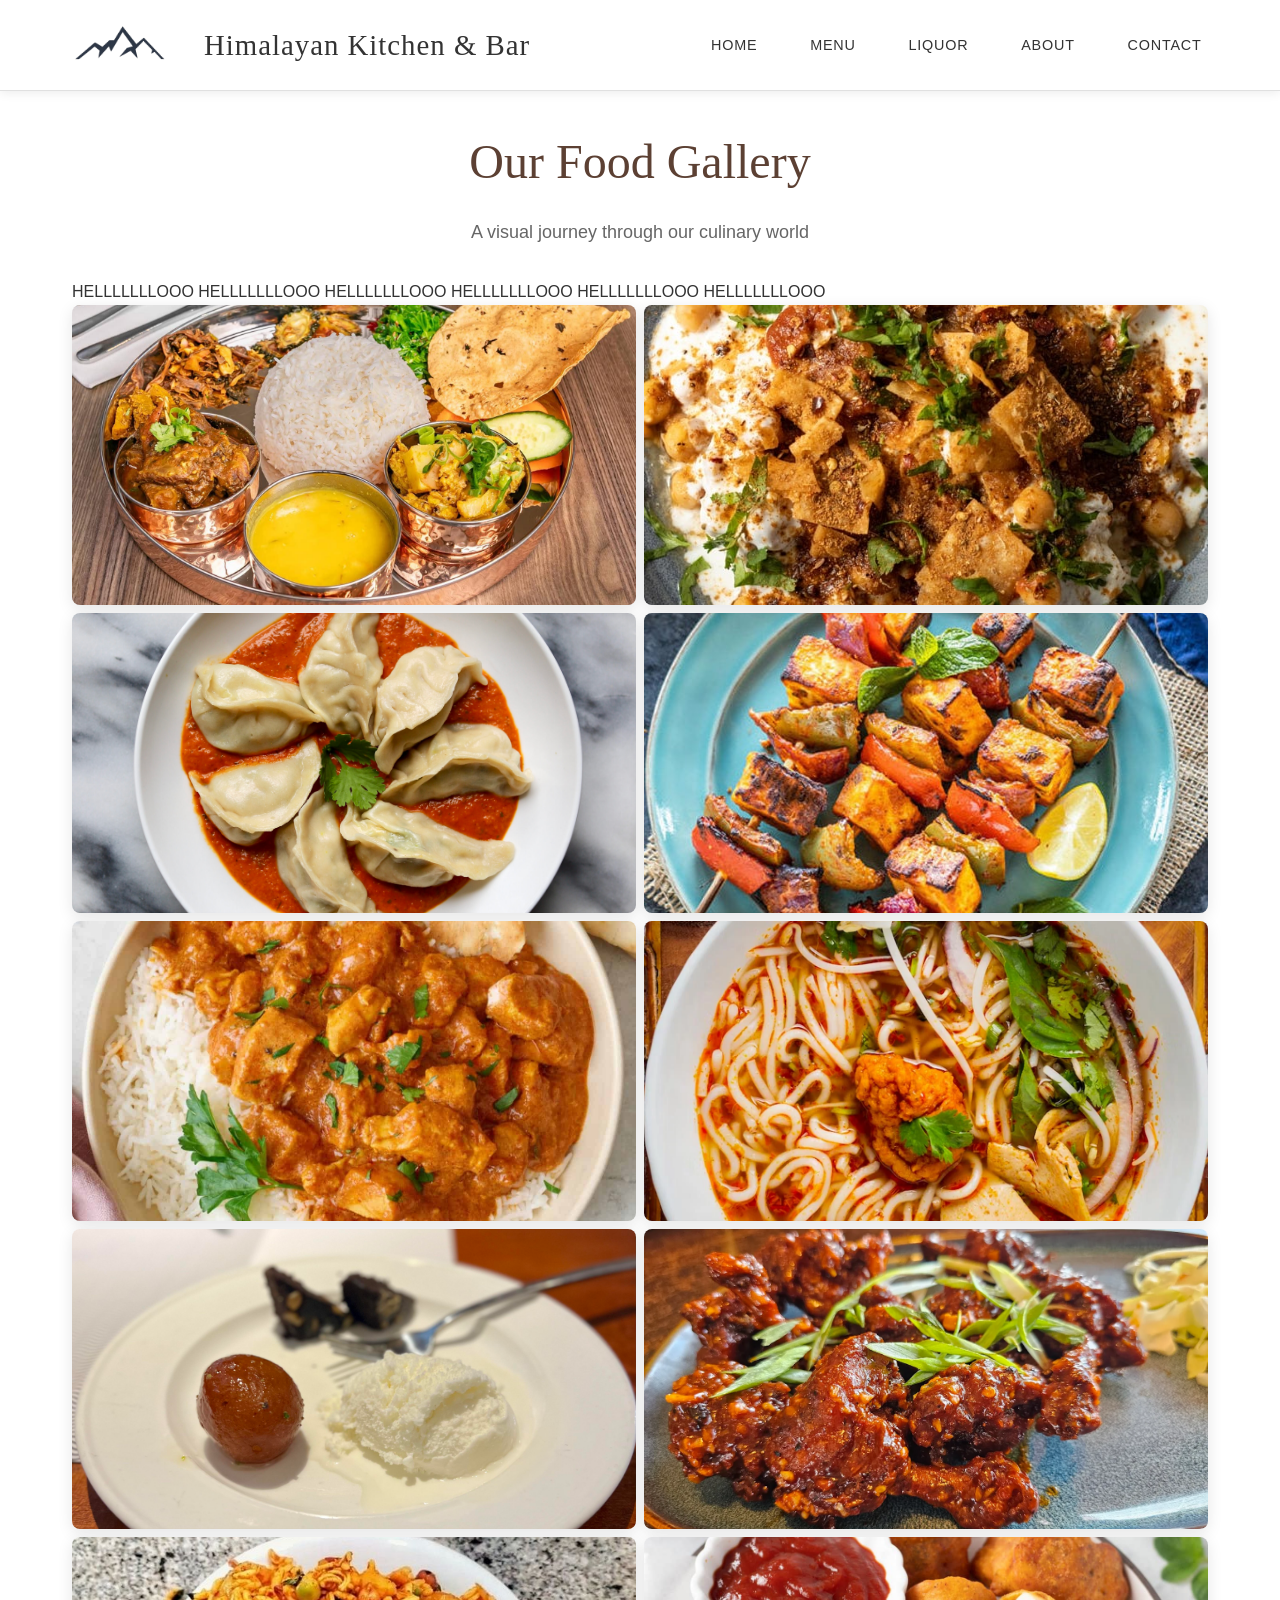
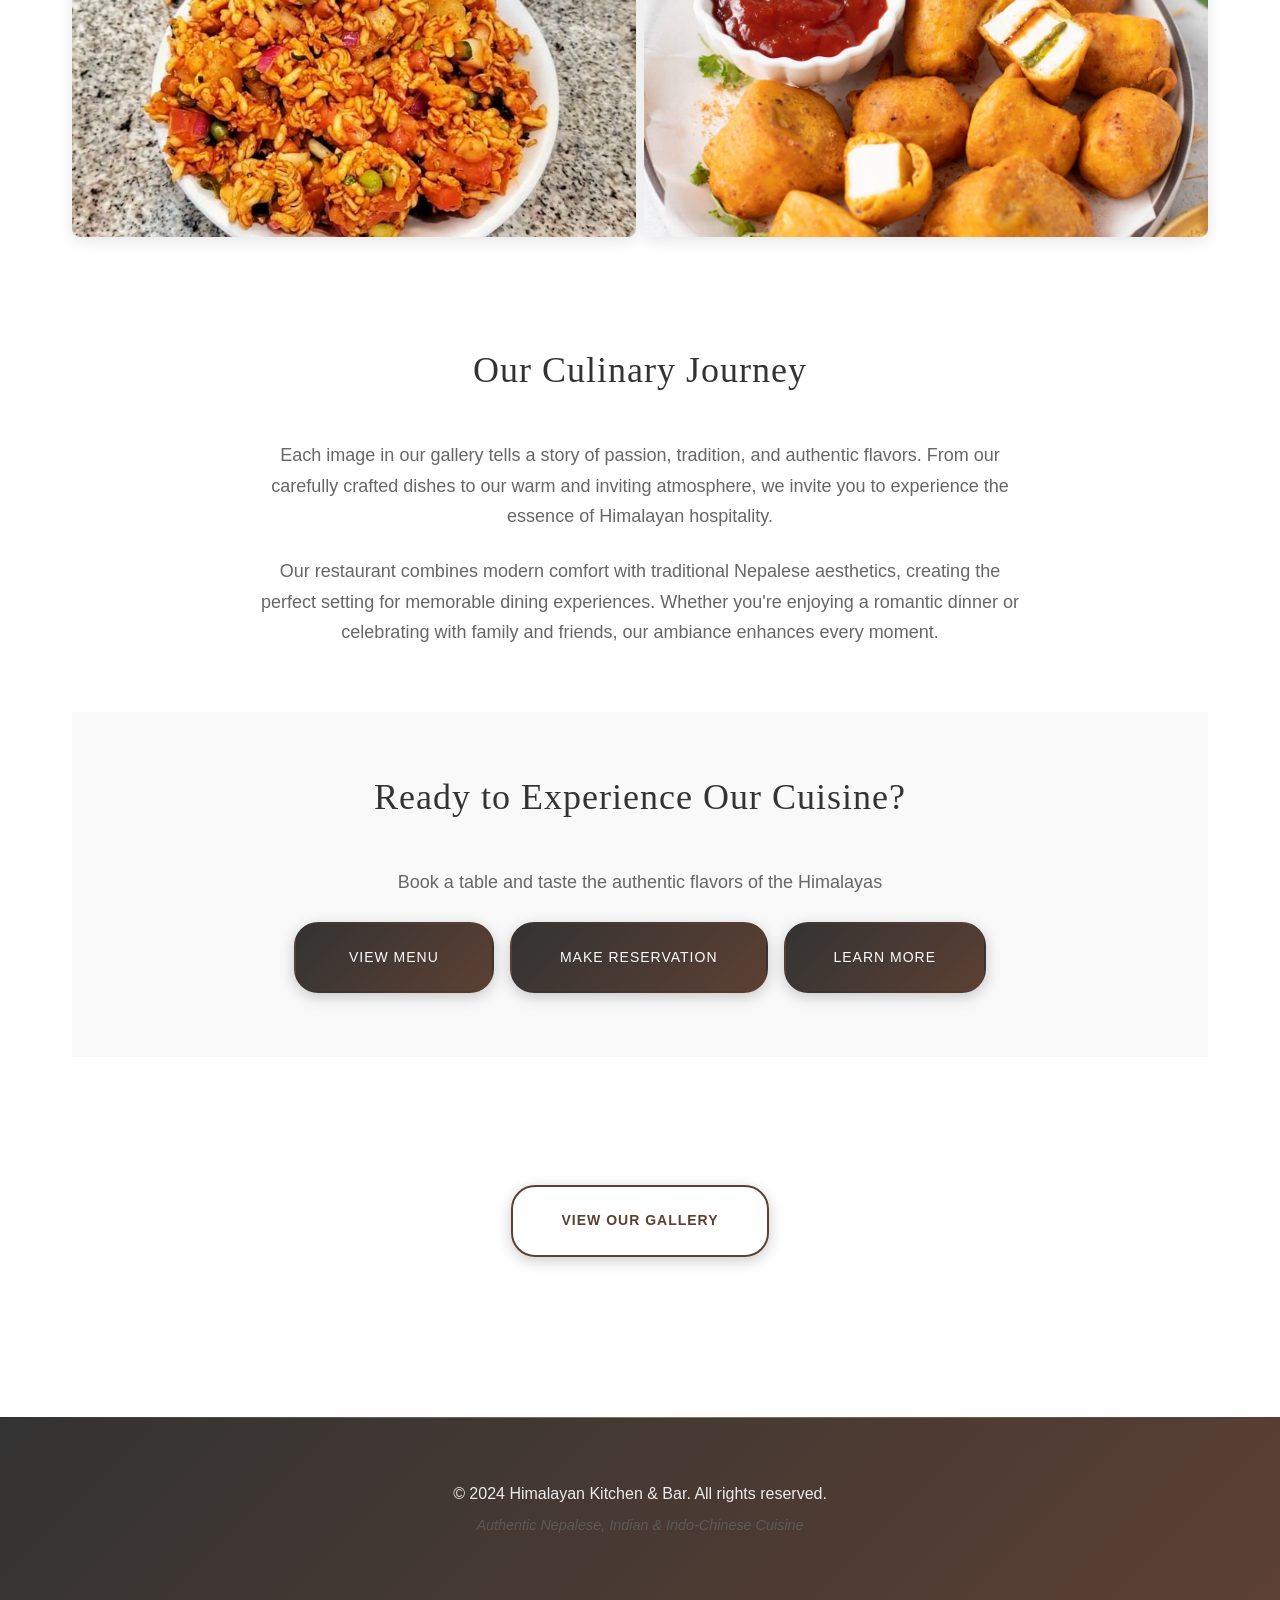
==== commit 77b7c00d: "Update gallery.html" ====
--- a/gallery.html
+++ b/gallery.html
@@ -49,6 +49,16 @@
                 </div>
 
                 <!-- Gallery Grid -->
+
+
+                HELLLLLLLOOO
+                                HELLLLLLLOOO
+                HELLLLLLLOOO
+                HELLLLLLLOOO
+                HELLLLLLLOOO
+                HELLLLLLLOOO
+
+                
                 <div class="gallery-grid" role="region" aria-label="Food gallery">
                     <!-- Food Dishes -->
                     <div class="gallery-item" tabindex="0" role="button" aria-label="View Himalayan Dish 1">
@@ -234,4 +244,4 @@
         });
     </script>
 </body>
-</html>+</html>
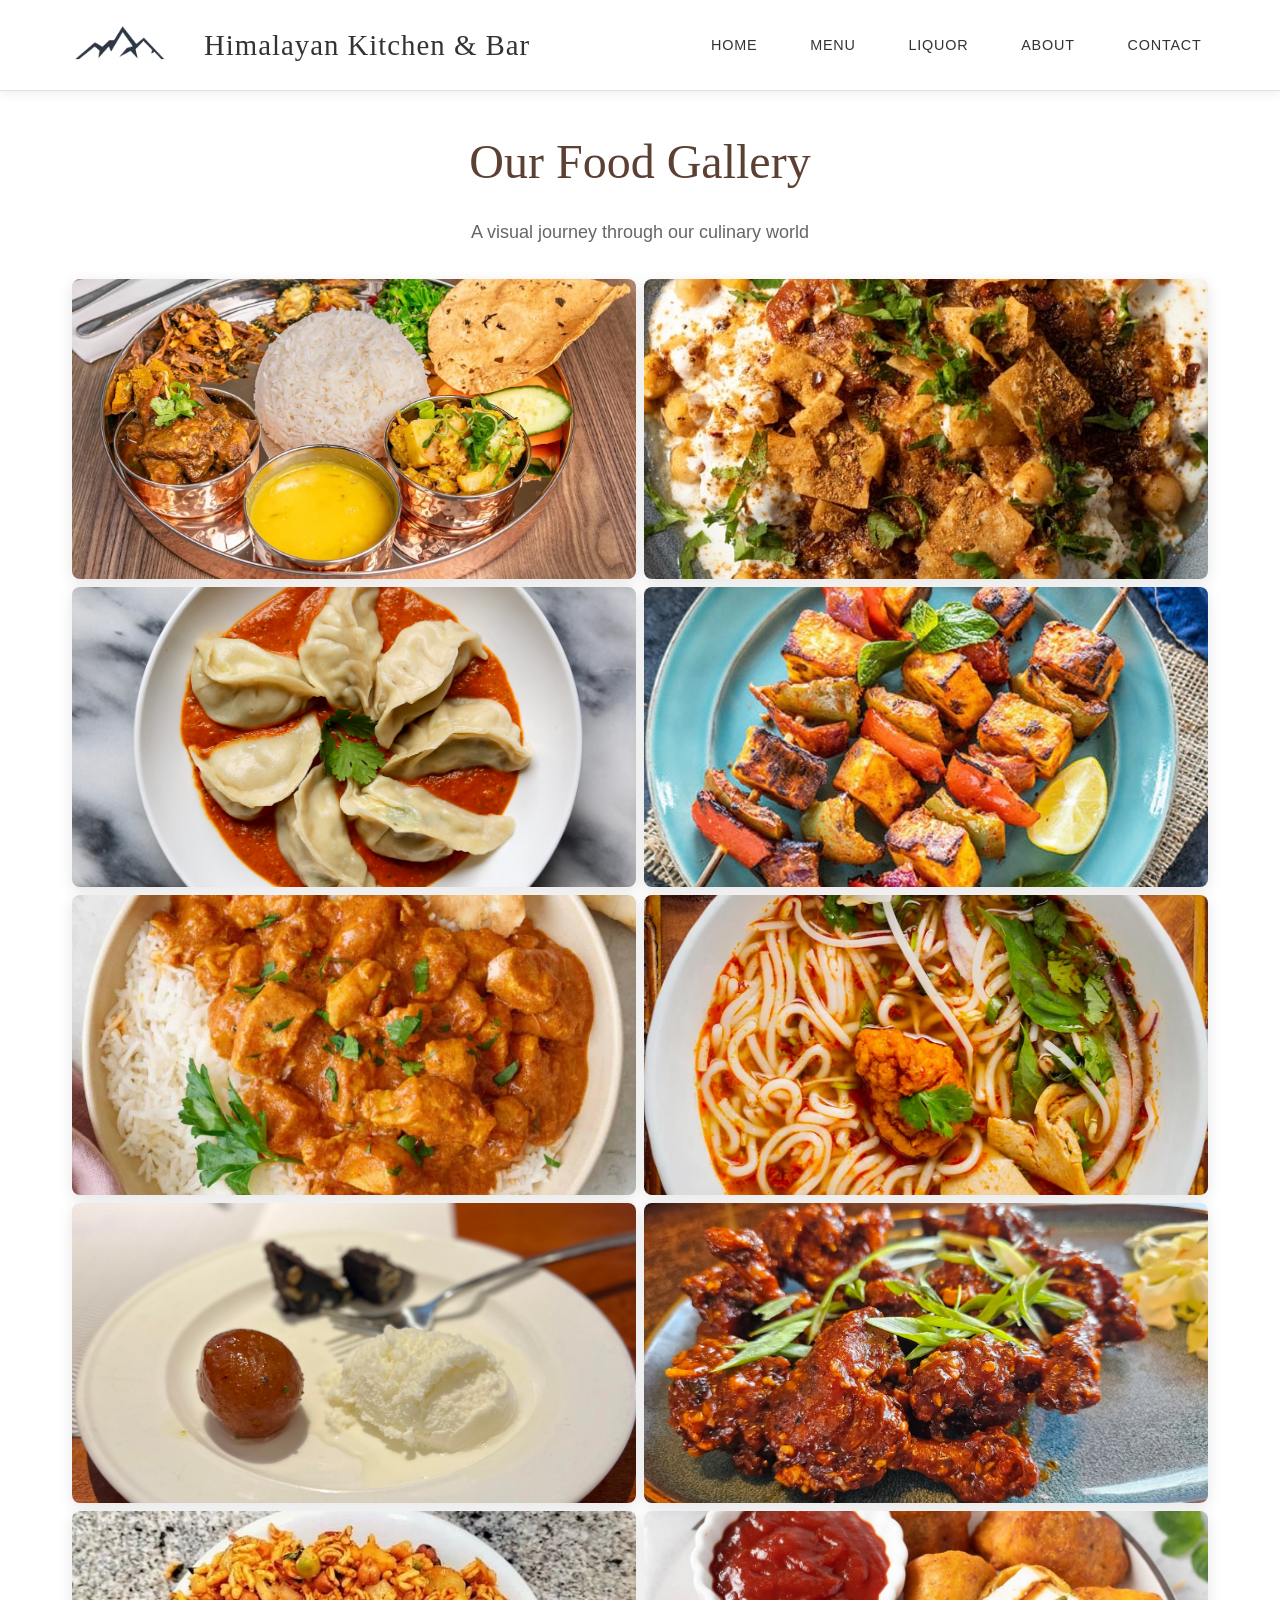
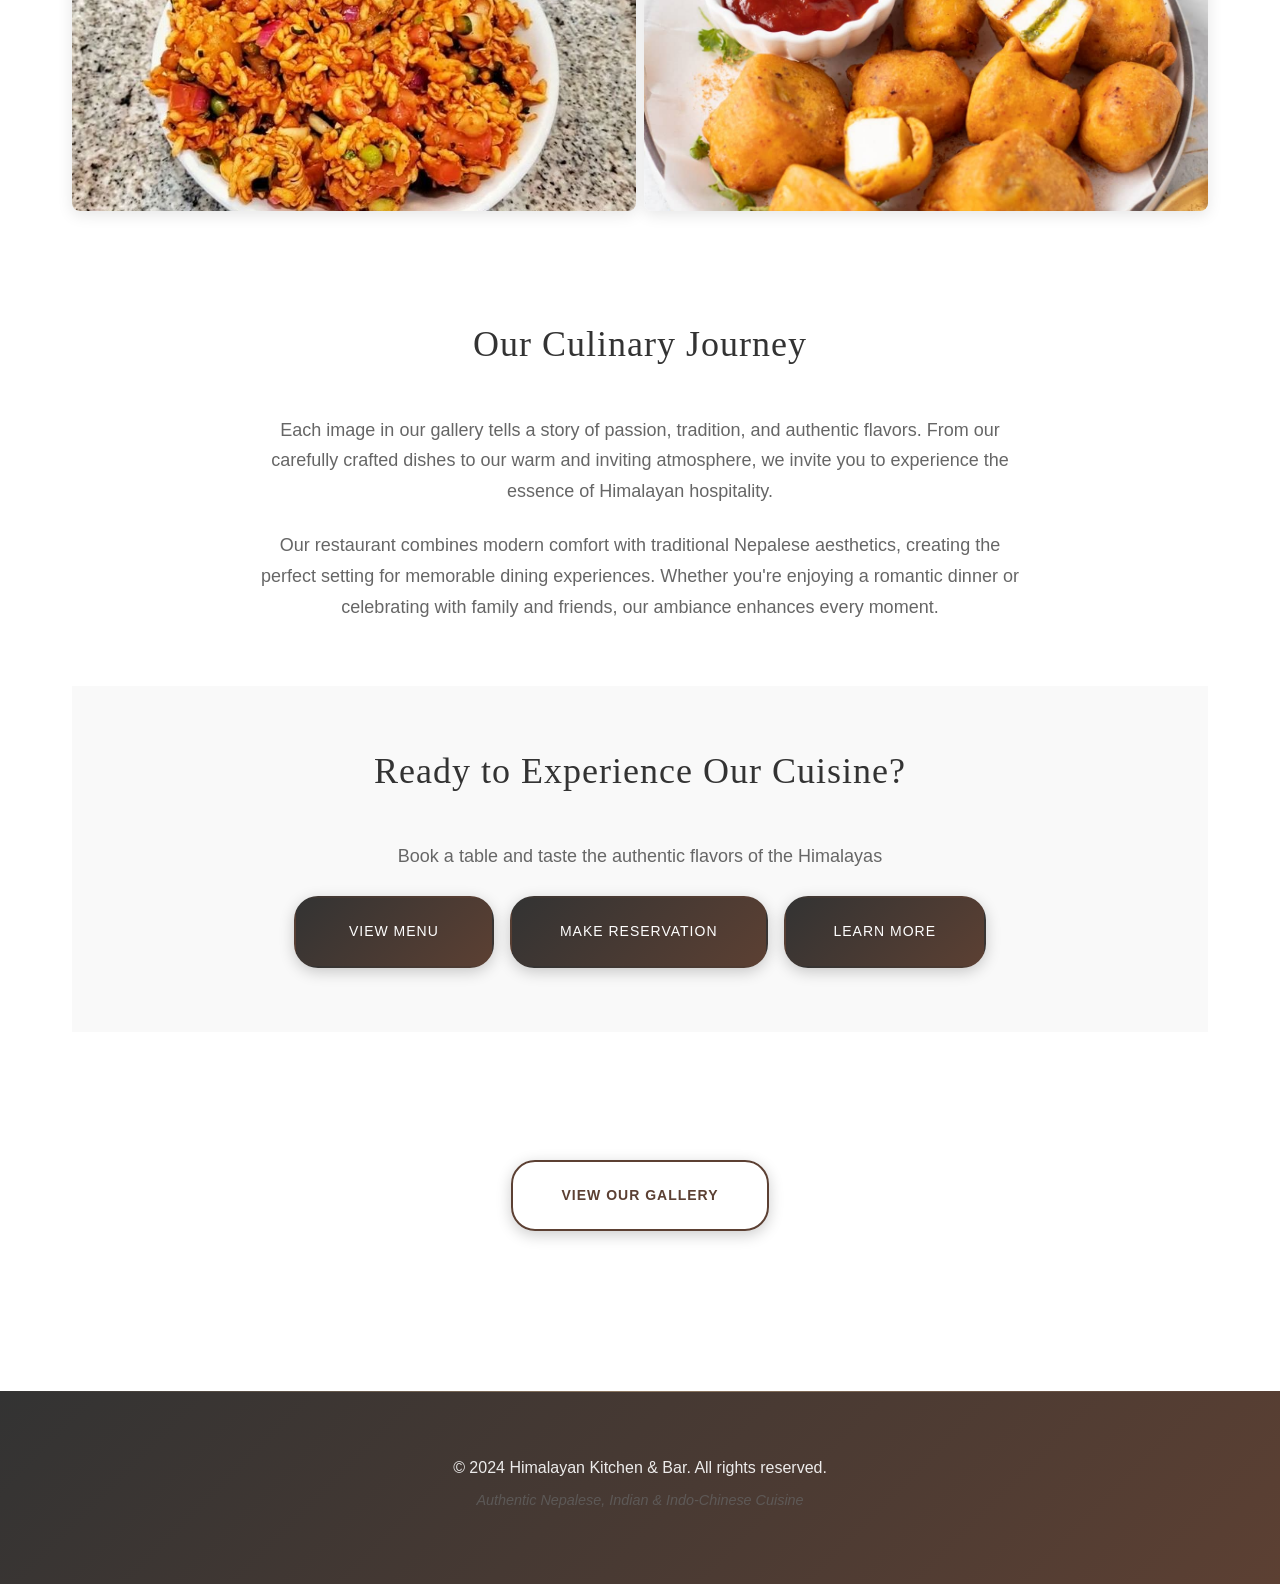
==== commit 16a6b5d8: "Update gallery.html fixed the gallery hello bug" ====
--- a/gallery.html
+++ b/gallery.html
@@ -51,12 +51,6 @@
                 <!-- Gallery Grid -->
 
 
-                HELLLLLLLOOO
-                                HELLLLLLLOOO
-                HELLLLLLLOOO
-                HELLLLLLLOOO
-                HELLLLLLLOOO
-                HELLLLLLLOOO
 
                 
                 <div class="gallery-grid" role="region" aria-label="Food gallery">
